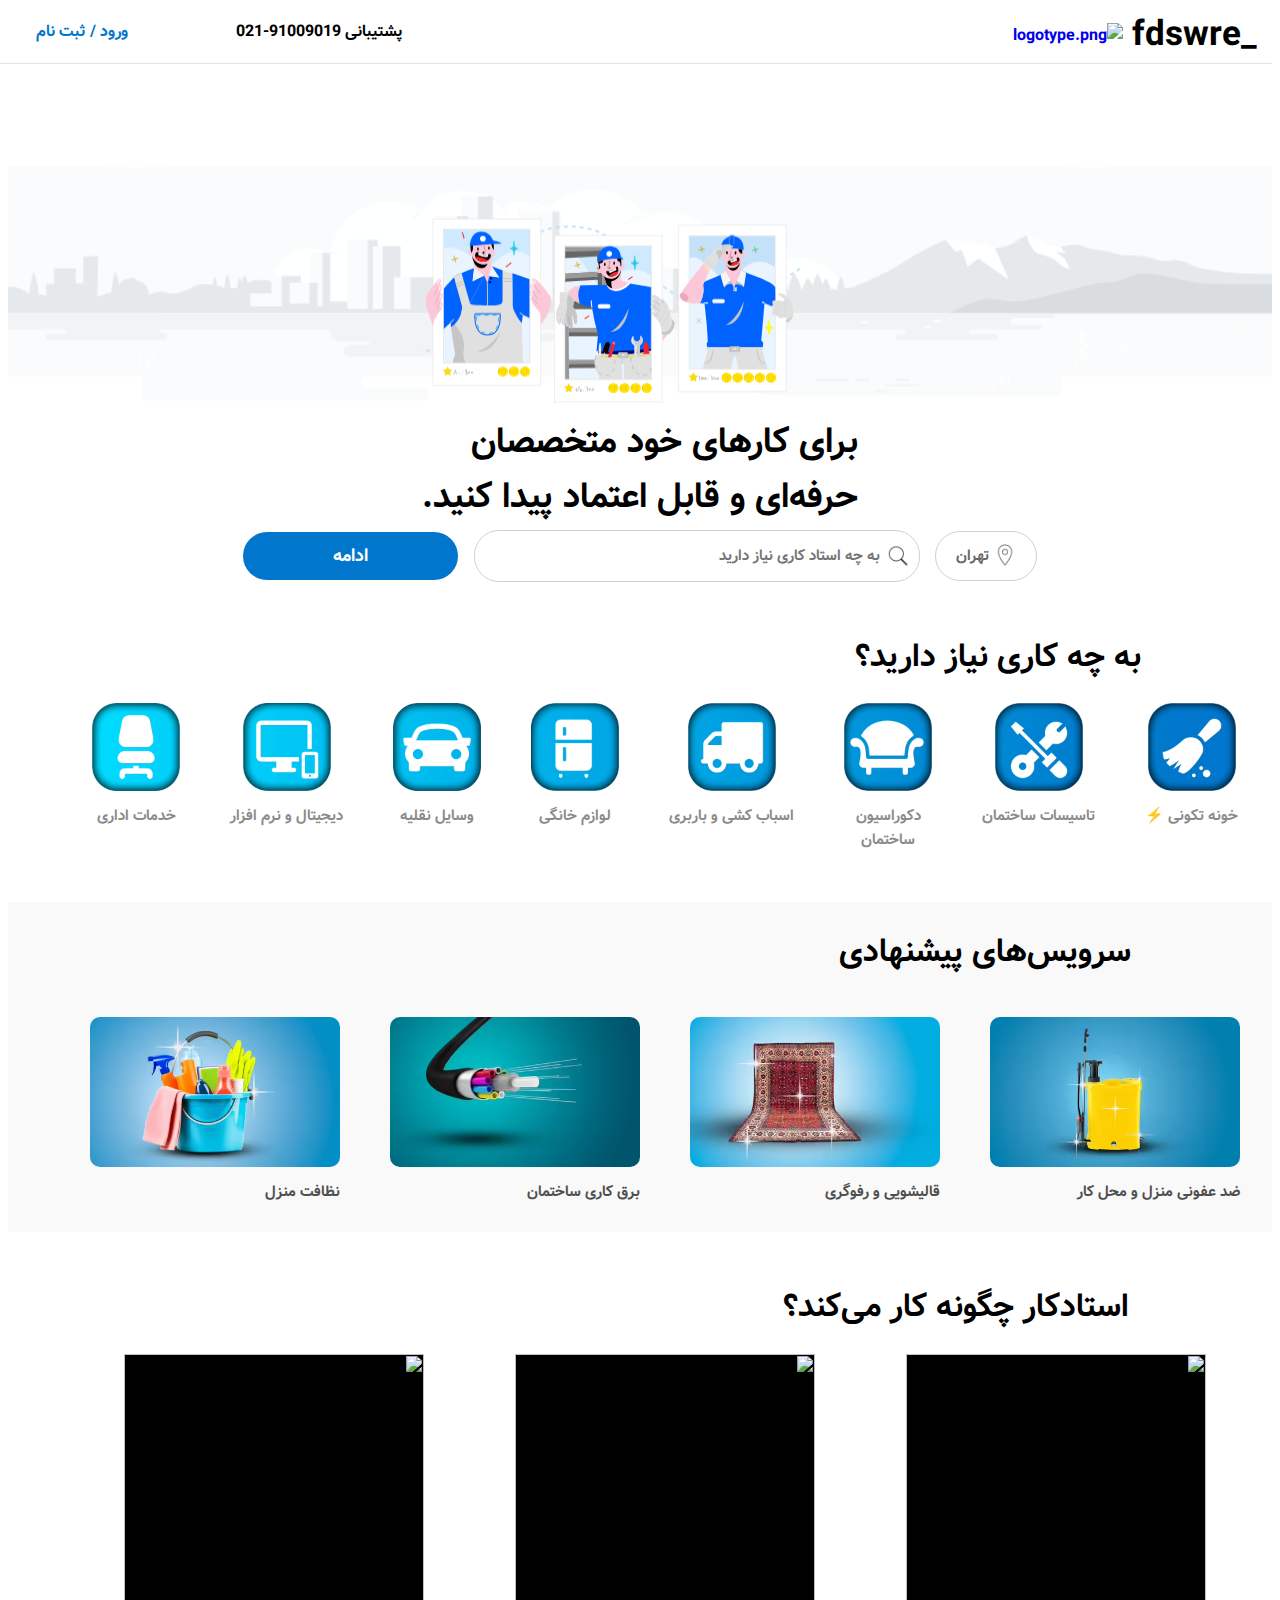
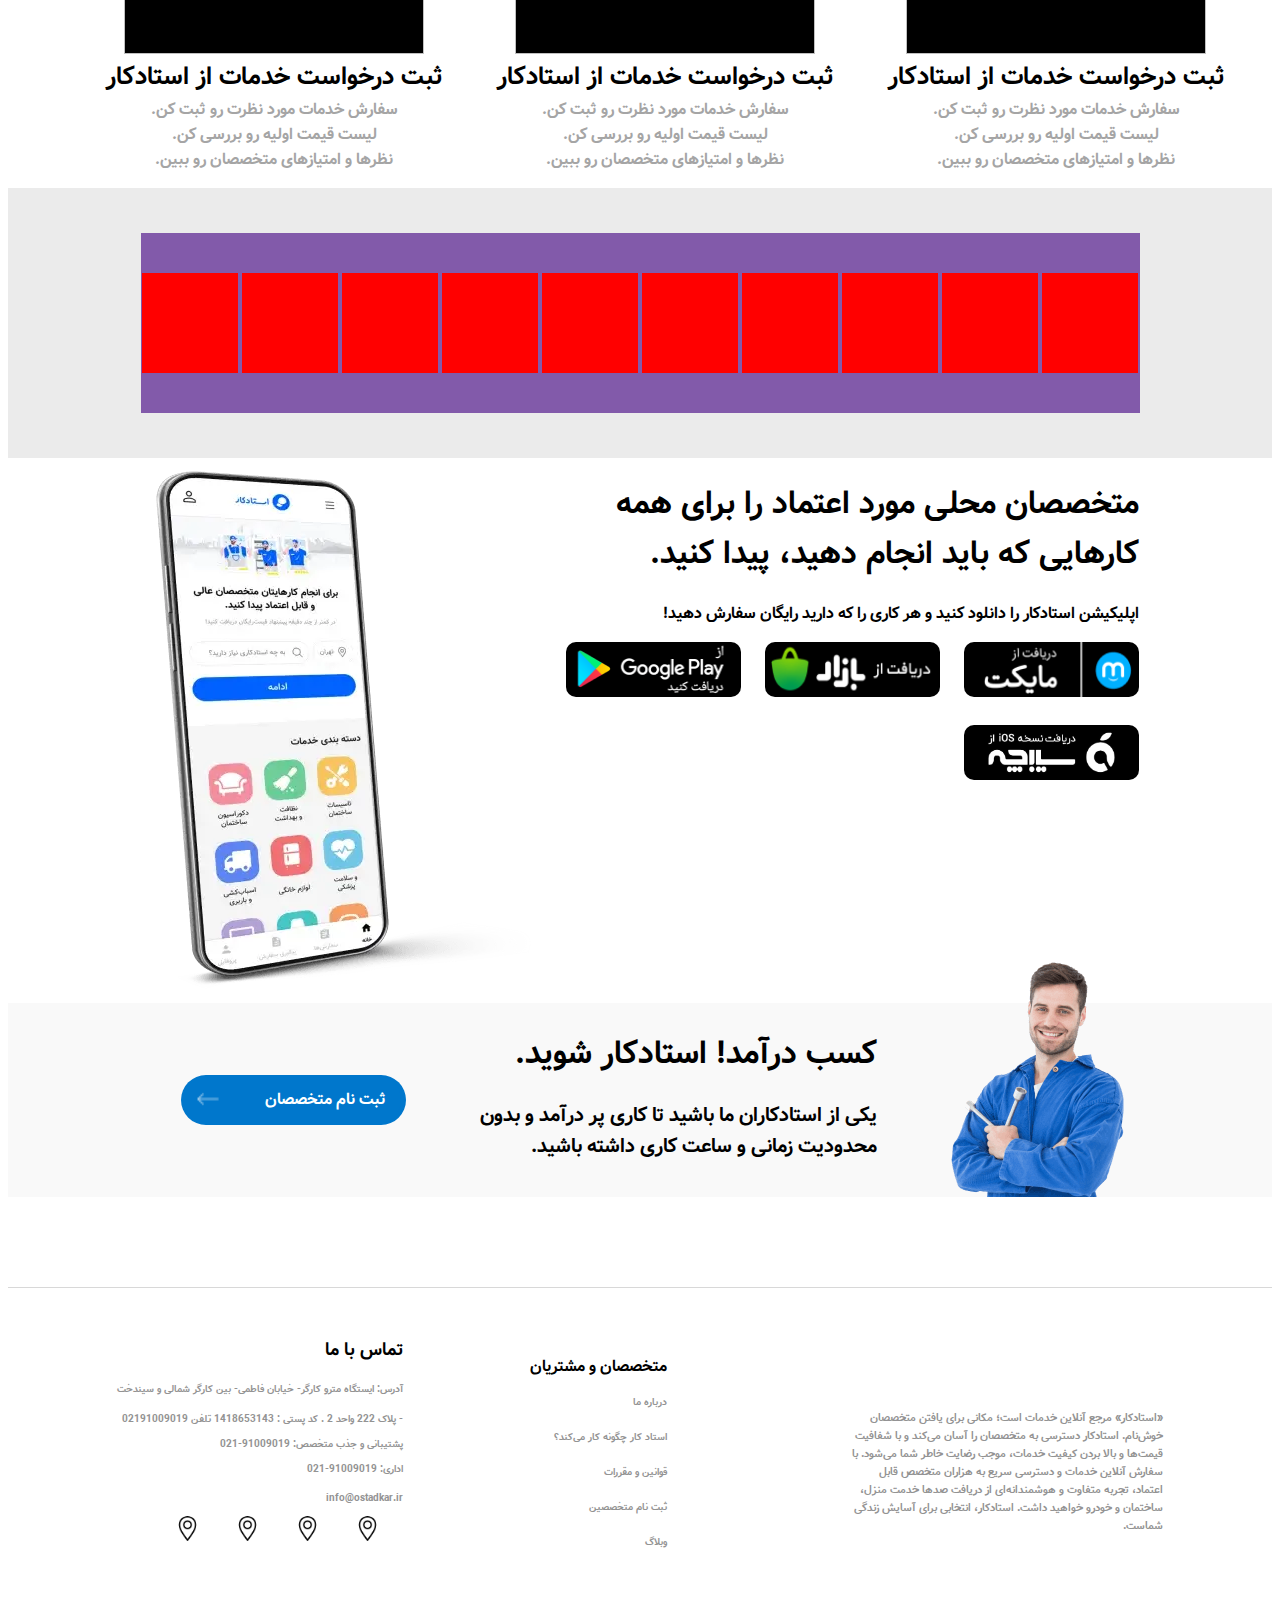
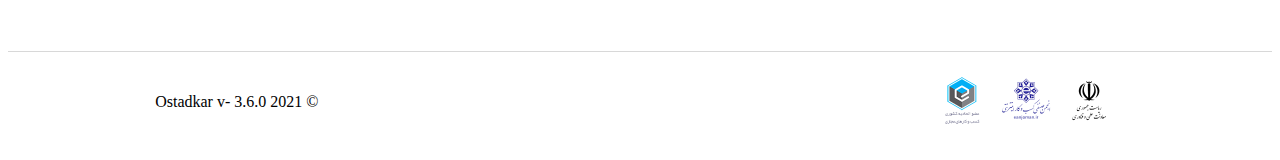
==== Ostadkar/index.html @ 3f9061be "fix : Making styles of some elements" ====
<!DOCTYPE html>
<html lang="en">

<head>
    <meta charset="UTF-8">
    <meta name="viewport" content="width=device-width, initial-scale=1.0">
    <link rel="stylesheet" href="./src/styles/style.css">
    <link rel="stylesheet" href="./bootstrap-5.1.3-dist/css/bootstrap-grid.min.css">
    <title>Ostadkar</title>
</head>

<body dir="rtl">
    <header>
        <div class="header">
            <div class="right">
                <span>_fdswre</span>
                <a href="#">
                    <img src="./public/images/logotype.png" alt="logotype.png">
                </a>
            </div>
            <div class="left">
                <p>
                    پشتیبانی 91009019-021
                </p>
                <a href="#">
                    ورود / ثبت نام
                </a>
            </div>
        </div>
    </header>
    <section1>
        <div>
            <div class="img-underheader">
                <a href="#">
                    <!-- img -->
                </a>
            </div>
            <div class="Header-banner-bg">
                <!-- img -->

                <div class="Header-banner">
                    <!-- img -->
                </div>
            </div>

            <span>برای کارهای خود متخصصان<br> حرفه‌ای و قابل اعتماد پیدا کنید.</span>
            <div class="info">
                <a href="#">

                    <img src="./public/images/icons8-location-50.png" alt="">
                    <span>تهران</span>
                </a>
                <div class="input">
                    <img src="./public/images/zarehbin.png" alt="">
                    <input type="text" placeholder="به چه استاد کاری نیاز دارید">
                </div>
                <a href="#">
                    ادامه
                </a>
            </div>
        </div>
    </section1>
    <section2>
        <div class="whats-jobs">
            <h1>به چه کاری نیاز دارید؟</h1>
            <div class="jobs">
                <div class="khone-tekoni">
                    <a href="">
                        <img src="./public/images/khone-tekoni.png" alt="">

                        <span>خونه تکونی ⚡</span>
                    </a>
                </div>
                <div class="khone-tekoni">
                    <a href="">
                        <img src="./public/images/tasisat.png" alt="">

                        <span>تاسیسات ساختمان</span>
                    </a>
                </div>
                <div class="khone-tekoni">
                    <a href="">
                        <img src="./public/images/decorasion.png" alt="">

                        <span>دکوراسیون <br> ساختمان</span>
                    </a>
                </div>
                <div class="khone-tekoni">
                    <a href="">
                        <img src="./public/images/asbab-keshi.png" alt="">

                        <span>اسباب کشی و باربری</span>
                    </a>
                </div>
                <div class="khone-tekoni">
                    <a href="">
                        <img src="./public/images/home.png" alt="">

                        <span>لوازم خانگی</span>
                    </a>
                </div>
                <div class="khone-tekoni">
                    <a href="">
                        <img src="./public/images/car.png" alt="">

                        <span>وسایل نقلیه</span>
                    </a>
                </div>
                <div class="khone-tekoni">
                    <a href="">
                        <img src="./public/images/digital.png" alt="">

                        <span>دیجیتال و نرم افزار</span>
                    </a>
                </div>
                <div class="khone-tekoni">
                    <a href="">
                        <img src="./public/images/khadamat-edari.png" alt="">

                        <span>خدمات اداری</span>
                    </a>
                </div>
            </div>
        </div>
    </section2>
    <div class="service">
        <h1>سرویس‌های پیشنهادی</h1>
        <div class="services">
            <div class="khone-tekoni">
                <a href="">
                    <img src="./public/images/zed.png" alt="">

                    <span>ضد عفونی منزل و محل کار</span>
                </a>
            </div>
            <div class="khone-tekoni">
                <a href="">
                    <img src="./public/images/ghali.png" alt="">

                    <span>قالیشویی و رفوگری</span>
                </a>
            </div>
            <div class="khone-tekoni">
                <a href="">
                    <img src="./public/images/sim.png" alt="">

                    <span>برق کاری ساختمان</span>
                </a>
            </div>
            <div class="khone-tekoni">
                <a href="">
                    <img src="./public/images/nezafat.png" alt="">

                    <span>نظافت منزل</span>
                </a>
            </div>
        </div>
    </div>
    <div class="how-work">
        <h1>استادکار چگونه کار می‌کند؟</h1>
        <div class="request">
            <img src="" alt="">
            <span>ثبت درخواست خدمات از استادکار</span>
            <p>سفارش خدمات مورد نظرت رو ثبت کن.
                <br>
                لیست قیمت اولیه رو بررسی کن.
                <br>
                نظرها و امتیازهای متخصصان رو ببین.
            </p>
        </div>
        <div class="request">
            <img src="" alt="">
            <span>ثبت درخواست خدمات از استادکار</span>
            <p>سفارش خدمات مورد نظرت رو ثبت کن.
                <br>
                لیست قیمت اولیه رو بررسی کن.
                <br>
                نظرها و امتیازهای متخصصان رو ببین.
            </p>
        </div>
        <div class="request">
            <img src="" alt="">
            <span>ثبت درخواست خدمات از استادکار</span>
            <p>سفارش خدمات مورد نظرت رو ثبت کن.
                <br>
                لیست قیمت اولیه رو بررسی کن.
                <br>
                نظرها و امتیازهای متخصصان رو ببین.
            </p>
        </div>
    </div>
    <div class="container-slider">
        <div class="slider">
            <div></div>
            <div></div>
            <div></div>
            <div></div>
            <div></div><div></div>
            <div></div>
            <div></div>
            <div></div>
            <div></div>
            
        </div>

    </div>
    <div class="download">
        <div class="right">
            <div>
                <h1>متخصصان محلی مورد اعتماد را برای همه <br>کارهایی که باید انجام دهید، پیدا کنید.</h1>
                <p>اپلیکیشن استادکار را دانلود کنید و هر کاری را که دارید رایگان سفارش دهید!</p>
            </div>
            <div>
                <a href=""><img src="./public/images/download-from-myket-lazy.png" alt=""></a>
                <a href=""><img src="./public/images/download-from-bazar-lazy.png" alt=""></a>
                <a href=""><img src="./public/images/download-from-google-play-lazy.png" alt=""></a>
                <a href=""><img src="./public/images/sibche_download_file.png" alt=""></a>
            </div>
        </div>
        <div class="left">
            <img src="./public/images/smartphone.png" alt="">
        </div>
    </div>
    <div class="login">
        <div>

            <img src="./public/images/provider.png" alt="">

            <div class="content">
                <h1>کسب درآمد! استادکار شوید.</h1>
                <span>یکی از استادکاران ما باشید تا کاری پر درآمد و بدون<br> محدودیت زمانی و ساعت کاری داشته
                    باشید.</span>
            </div>
            <div>

                <a href=""> ثبت نام متخصصان <img src="./public/images/left-arrow.png" alt="">
                </a>
            </div>
        </div>
    </div>
    <div class="footer">
        <div class="information">
            <div>
                <img src="./public/images/logotype.png" alt="">
                <p><br>«استادکار» مرجع آنلاین خدمات است؛ مکانی برای یافتن متخصصان
                    <br> خوش‌نام. استادکار دسترسی به متخصصان را آسان می‌کند و با شفافیت
                    <br> قیمت‌ها و بالا بردن کیفیت خدمات، موجب رضایت خاطر شما می‌شود. با
                    <br> سفارش آنلاین خدمات و دسترسی سریع به هزاران متخصص قابل
                    <br>اعتماد، تجربه متفاوت و هوشمندانه‌ای از دریافت صدها خدمت منزل،
                    <br>ساختمان و خودرو خواهید داشت. استادکار، انتخابی برای آسایش زندگی <br>
                    شماست.
                </p>
            </div>
            <div>
                <p>متخصصان و مشتریان</p>
                <a href="">درباره ما</a>
                <a href="">استاد کار چگونه کار می‌کند؟</a>
                <a href="">قوانین و مقررات</a>
                <a href="">ثبت نام متخصصین</a>
                <a href="">وبلاگ</a>
            </div>
            <div>
                <p>تماس با ما</p>
                <p>آدرس: ایستگاه مترو کارگر- خیابان فاطمی- بین کارگر شمالی و سیندخت <br><br>- پلاک 222 واحد 2 . کد پستی
                    :
                    1418653143 تلفن 02191009019</p>
                <p>پشتیبانی و جذب متخصص:<a href=""> 91009019-021</a></p>
                <p>اداری: <a href="">91009019-021</a></p>
                <a href="">info@ostadkar.ir</a>
                <div>
                    <a href="#">
                        <img src="./public/images/location.png" alt="">
                    </a>
                    <a href="#">
                        <img src="./public/images/location.png" alt="">
                    </a>
                    <a href="#">
                        <img src="./public/images/location.png" alt="">
                    </a>
                    <a href="#">
                        <img src="./public/images/location.png" alt="">
                    </a>
                </div>
            </div>
        </div>
    </div>
    <div class="mojavez">
        <div class="right">
            <img src="./public/images/Elmi_Fanavari-lazy.png" alt="">
            <img src="./public/images/Etehadiyeh-lazy.png" alt="">
            <img src="./public/images/Kasbokar-lazy.png" alt="">
            <img src="./public/images/logo.aspx.png" alt="enmad.ir">
        </div>
        <div class="left">© 2021 Ostadkar v- 3.6.0</div>
    </div>
    <div class="container">
        <div class="row">
            <div class="col-md-8">
            </div>
            <div class="col-md-4">
            </div>
        </div>
    </div>


    <script type="module" src="src/js/app.js"></script>
</body>

</html>
---- Ostadkar/src/styles/style.css ----
@font-face {
  font-family: "VAZIR";
  src: url("../../public/font/vazir-font-v16.1.0/Vazir-Bold.ttf");
}
a,
p,
span,
h1,
h2,
h3,
h4,
h5,
h6 {
  font-family: VAZIR;
}

a {
  text-decoration: none;
}

.header {
  background: #ffffff;
  position: fixed;
  top: 0;
  width: 100%;
  z-index: 100;
  display: flex;
  justify-content: space-between;
  border-bottom-color: rgb(226, 226, 226);
  border-bottom-style: inset;
  border-bottom-width: 1px;
}
.header .right {
  display: flex;
  justify-content: space-between;
  align-items: center;
  margin-top: 8px;
  width: 259px;
}
.header .right span {
  margin-right: 15px;
}
.header .left {
  display: flex;
  justify-content: space-between;
  align-items: center;
  width: 410px;
}
.header .left a {
  color: #0077cc;
  width: 160px;
  height: 35px;
  border-radius: 20px;
  display: flex;
  justify-content: center;
  align-items: center;
  margin-left: 10px;
  font-weight: 800;
}
.header .left a:hover {
  background-color: #84caff;
}

.img-underheader {
  height: 80px;
  background-image: url(../../public/images/adc6b686-55c7-4064-ad01-a98c8290.png);
  background-repeat: no-repeat;
  background-size: 100% 80px;
  margin-top: 10px;
  border-radius: 10px;
  cursor: pointer;
  z-index: 1;
  margin-top: 80px;
}

.Header-banner-bg {
  margin: 5px 0 0 0;
  width: 100%;
  height: 250px;
  position: relative;
  background-image: url(../../public/images/Header-banner-bg.png);
  background-repeat: no-repeat;
  background-size: 100% 250px;
  z-index: 2;
}

.Header-banner {
  position: absolute;
  right: 37.3%;
  top: 21%;
  width: 380px;
  height: 185px;
  background-image: url(../../public/images/Header-banner.png);
  background-repeat: no-repeat;
  background-size: 380px 185px;
}

span {
  display: flex;
  justify-content: center;
  align-items: center;
  font-size: 35px;
  font-weight: 900;
}

.info {
  vertical-align: middle;
  display: flex;
  justify-content: center;
  align-items: center;
  font-family: "Franklin Gothic Medium", "Arial Narrow", Arial, sans-serif;
  margin-top: 5px;
}
.info a:nth-child(3) {
  background-color: #07c;
  color: white;
  vertical-align: middle;
  border-radius: 5px;
  padding: 10px 90px;
  border-radius: 25px;
  margin: 0 16px 0 0;
  font-size: 18px;
}
.info a:nth-child(1) {
  display: flex;
  margin-left: 15px;
  border-radius: 5px;
  padding: 12px 20px;
  border-radius: 25px;
  border: 1px solid;
  border-color: rgb(208, 208, 208);
}
.info a:nth-child(1) span {
  color: #696969;
  vertical-align: middle;
  font-size: 15px;
}
.info a:nth-child(1) img {
  vertical-align: text-top;
  height: 22px;
  width: 22px;
  margin-left: 5px;
  color: rgb(165, 162, 162);
}
.info a:nth-child(1):hover {
  background-color: #84caff;
}
.info .input {
  width: 444px;
  padding: 12px 0;
  border-radius: 25px;
  border: 1px solid;
  border-color: rgb(208, 208, 208);
  vertical-align: middle;
  display: flex;
  align-items: center;
}
.info .input img {
  vertical-align: middle;
  width: 22px;
  height: 22px;
  margin-right: 10px;
}
.info input {
  width: 330px;
  height: 100%;
  font-size: 15px;
  font-family: "VAZIR";
  border-radius: 25px;
  border: none;
  border-color: none;
  outline: none;
  vertical-align: middle;
  margin-right: 5px;
}

.whats-jobs {
  align-items: center;
  display: block;
  margin: 50px auto;
  width: 100%;
}
.whats-jobs h1 {
  display: flex;
  justify-content: center;
  margin-right: -3px;
  width: 555px;
}
.whats-jobs .jobs {
  display: block;
  display: flex;
  justify-content: center;
}
.whats-jobs .jobs .khone-tekoni a {
  display: inline-block;
  text-align: center;
  margin-left: 50px;
}
.whats-jobs .jobs .khone-tekoni a span {
  font-size: 15px;
  margin-top: 5px;
  font-weight: 100;
  color: #8b8b8b;
}
.whats-jobs .jobs .khone-tekoni img {
  width: 88px;
  height: 88px;
}

.service {
  background: #f9f9f9;
  align-items: center;
  height: 330px;
  display: block;
  margin: 50px auto;
  width: 100%;
}
.service h1 {
  margin-bottom: -20px;
  display: flex;
  justify-content: center;
  align-items: center;
  margin-right: 10px;
  width: 555px;
  height: 100px;
}
.service .services {
  margin-top: 35px;
  display: block;
  display: flex;
  justify-content: center;
}
.service .services .khone-tekoni a {
  border-radius: 35px;
  display: inline-block;
  text-align: right;
  margin-left: 50px;
}
.service .services .khone-tekoni a span {
  font-size: 15px;
  margin-top: 5px;
  font-weight: 100;
  margin: 20px 0 0 0;
  display: flex;
  justify-content: right;
  color: #4f4f4f;
  margin-top: 5px;
}
.service .services .khone-tekoni img {
  width: 250px;
  height: 150px;
  border-radius: 10px;
}

.how-work {
  align-items: center;
  text-align: center;
}
.how-work h1 {
  display: flex;
  justify-content: center;
  margin-right: 16px;
  width: 601px;
}
.how-work .request {
  display: inline-block;
  margin-left: 50px;
}
.how-work .request img {
  background: #000;
  width: 300px;
  height: 300px;
}
.how-work .request span {
  font-size: 25px;
}
.how-work .request p {
  margin-top: 0;
  font-size: 16px;
  color: #a5a5a5;
}

.container-slider {
  width: 100%;
  height: 270px;
  background-color: #ebebeb;
  display: flex;
  justify-content: center;
  align-items: center;
}
.container-slider .slider {
  background: #825aaa;
  height: 180px;
  width: 999px;
  display: flex;
  justify-content: center;
  align-items: center;
  outline: none;
}
.container-slider .slider div {
  overflow: hidden;
  width: 100px;
  height: 100px;
  background: #ff0000;
  margin-left: 2px;
  margin-right: 2px;
}

.download {
  display: flex;
  justify-content: center;
}
.download .right {
  text-align: right;
  width: 600px;
}
.download .right a {
  display: flex;
  flex-wrap: wrap;
  justify-content: center;
  display: inline-block;
  margin-left: 20px;
  margin-bottom: 20px;
}
.download .right a img {
  border-radius: 10px;
  width: 175px;
  height: 55px;
}

.login {
  width: 100%;
  height: 194px;
  background: #f9f9f9;
  display: flex;
  justify-content: center;
}
.login img {
  position: relative;
  bottom: 11%;
}
.login div:nth-child(1) {
  display: flex;
  justify-content: space-between;
  align-items: center;
  width: 969px;
  height: 100%;
}
.login .content {
  text-align: right;
}
.login .content span {
  font-size: 20px;
  margin-bottom: 30px;
}
.login div:nth-child(1) div:nth-child(3) {
  background-color: #07c;
  text-align: center;
  vertical-align: middle;
  width: 220px;
  height: 50px;
  margin-left: 30px;
  border-radius: 30px;
}
.login div:nth-child(1) div:nth-child(3) a {
  display: flex;
  justify-content: center;
  align-items: center;
  font-size: medium;
  vertical-align: middle;
  background-color: #07c;
  color: white;
  width: 220px;
  height: 50px;
  border-radius: 30px;
  margin-right: 5px;
}
.login div:nth-child(1) div:nth-child(3) a img {
  vertical-align: middle;
  margin-right: 45px;
  width: 24px;
  height: 24px;
  margin-top: 10px;
  color: white;
}

.footer {
  margin-top: 90px;
  width: 100%;
  display: flex;
  justify-content: center;
  border-top-color: rgba(255, 255, 255, 0.462745098);
  border-top-style: inset;
  border-top-width: 1px;
  margin-bottom: 60px;
}
.footer a,
.footer p {
  color: #939393;
}
.footer .information {
  margin-top: 30px;
  width: 100%;
  display: flex;
  justify-content: center;
  align-items: center;
}
.footer .information div:nth-child(1) {
  width: 370px;
}
.footer .information div:nth-child(1) img {
  display: inline-block;
}
.footer .information div:nth-child(1) p {
  font-size: 11px;
}
.footer .information div:nth-child(2) {
  margin-right: 10%;
  margin-left: 10%;
}
.footer .information div:nth-child(2) p {
  color: black;
}
.footer .information div:nth-child(2) a {
  display: block;
  margin-bottom: 20px;
  font-size: 10px;
}
.footer .information div:nth-child(2) a:hover {
  text-decoration: underline;
}
.footer .information div:nth-child(3) {
  margin-bottom: 45px;
}
.footer .information div:nth-child(3) p:nth-child(1) {
  color: black;
  font-size: large;
}
.footer .information div:nth-child(3) a,
.footer .information div:nth-child(3) p {
  font-size: 10px;
}
.footer .information div:nth-child(3) a:hover {
  text-decoration: underline;
}
.footer .information div:nth-child(3) div {
  margin-top: 10px;
  display: flex;
  justify-content: center;
  align-items: center;
}
.footer .information div:nth-child(3) div a {
  display: block;
  margin-left: 35px;
}
.footer .information div:nth-child(3) div a img {
  width: 25px;
  height: 25px;
  border-radius: 35px;
}

.mojavez {
  border-top-color: rgba(255, 255, 255, 0.462745098);
  border-top-style: inset;
  border-top-width: 1px;
  display: flex;
  justify-content: space-around;
  align-items: center;
  width: 100%;
  height: 100px;
}
.mojavez .right img:nth-child(4) {
  margin-left: 200px;
}
.mojavez .right img {
  margin-right: 10px;
  width: 50px;
  height: 50px;
}
.mojavez .left {
  margin-right: 60px;
}/*# sourceMappingURL=style.css.map */
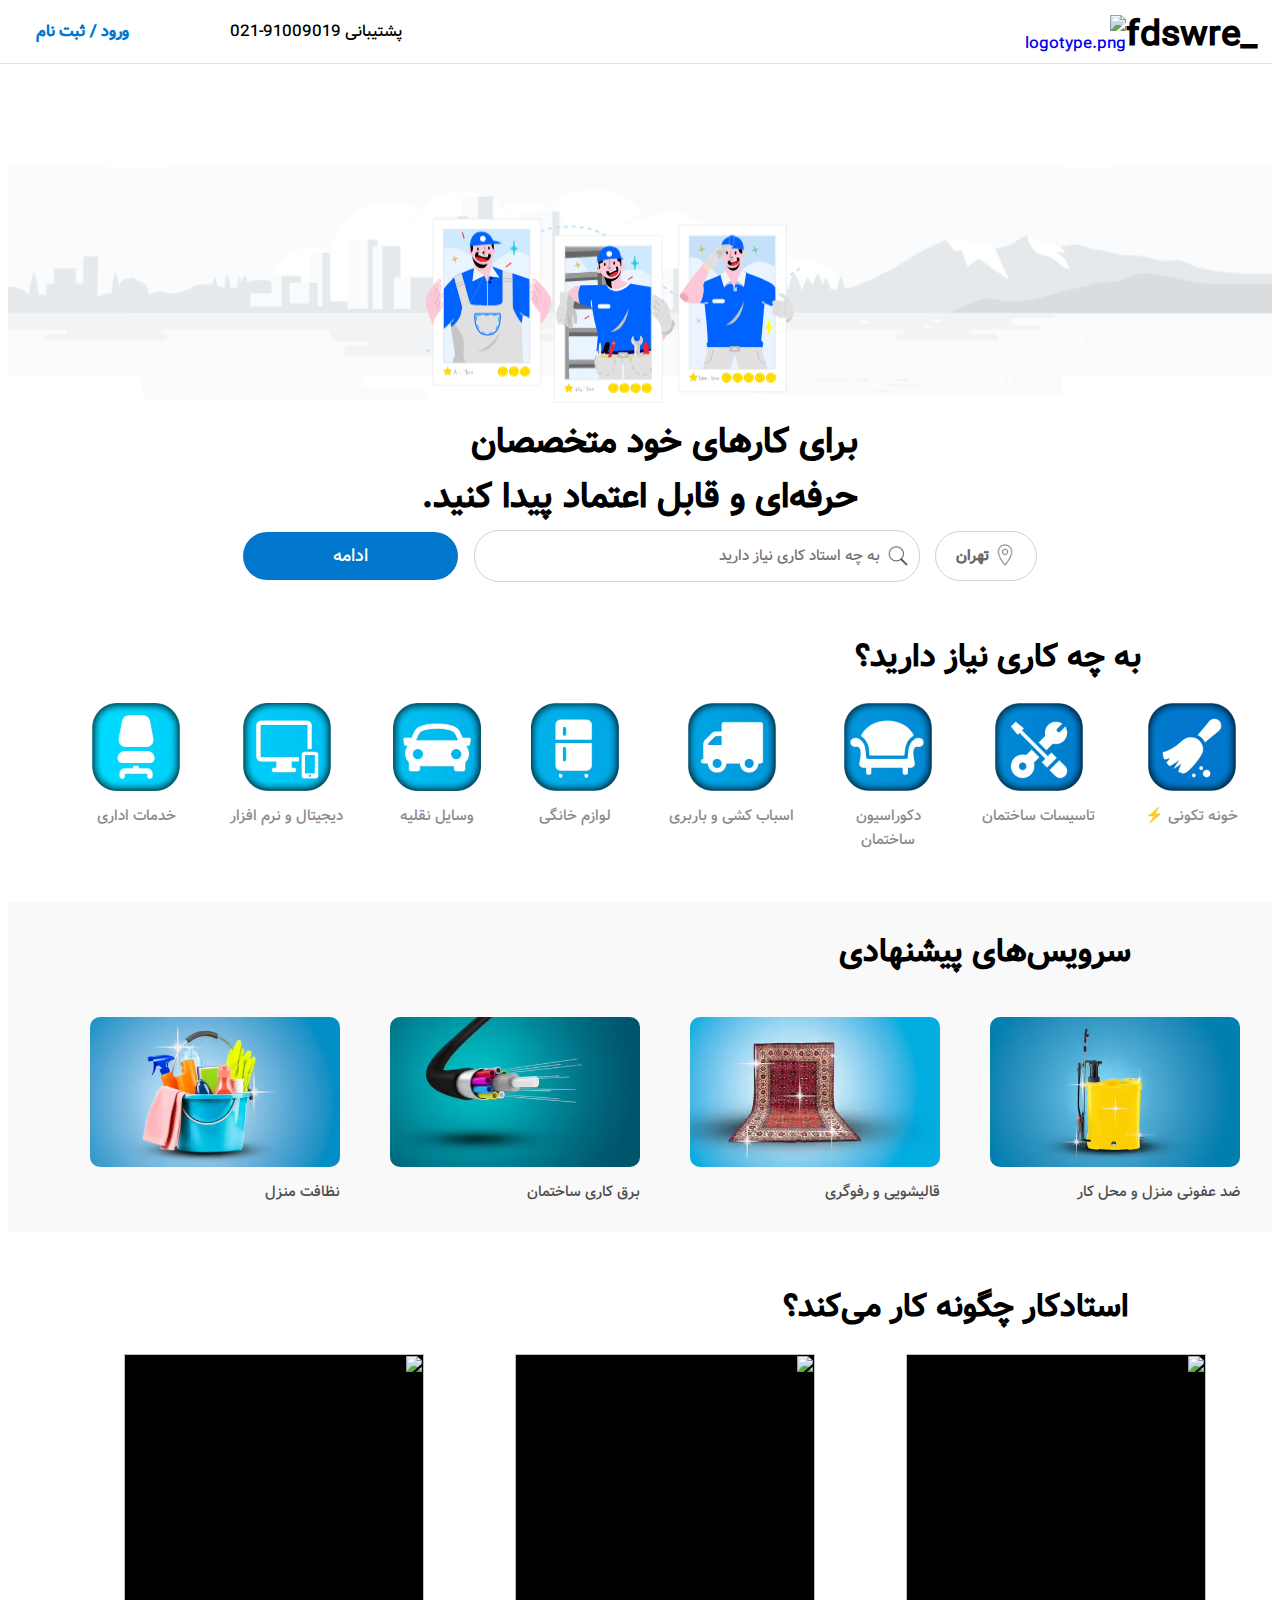
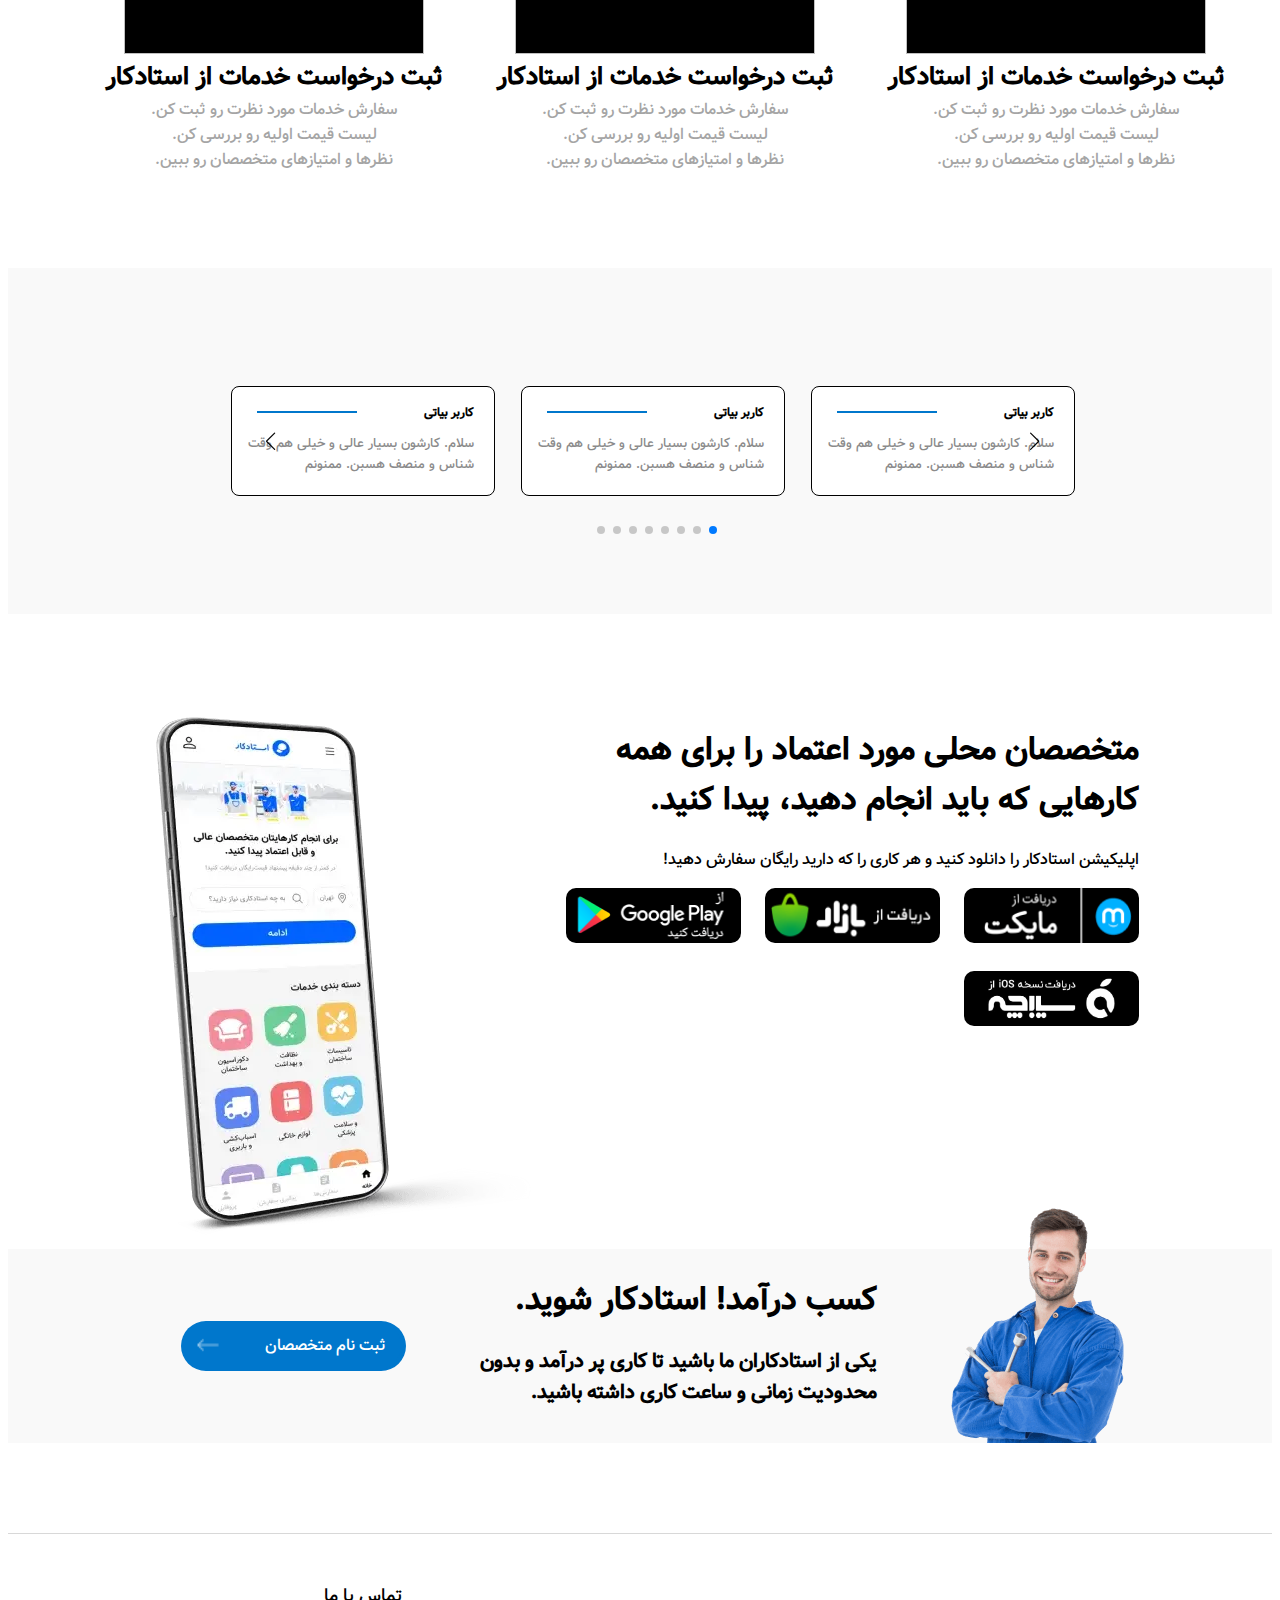
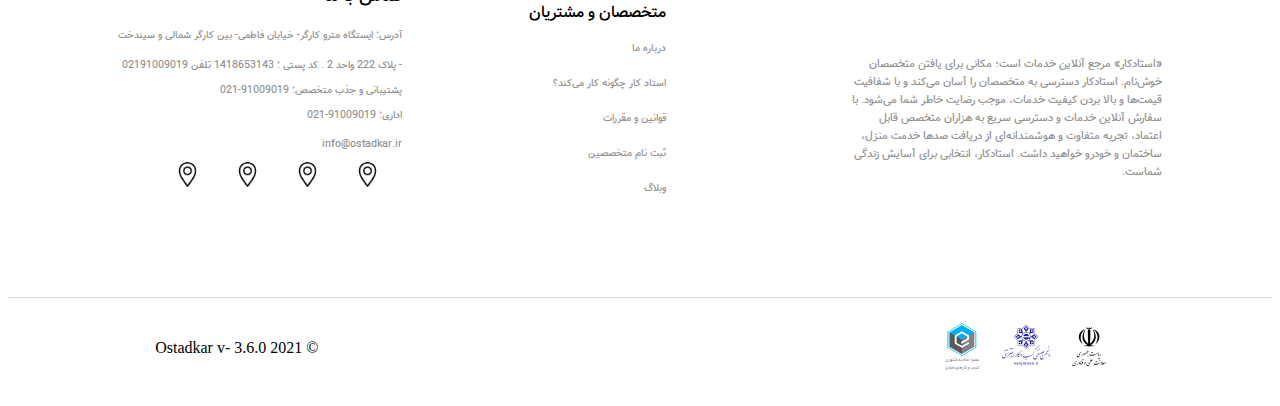
==== commit f6177866: "feat : Slider" ====
--- a/Ostadkar/index.html
+++ b/Ostadkar/index.html
@@ -6,6 +6,7 @@
     <meta name="viewport" content="width=device-width, initial-scale=1.0">
     <link rel="stylesheet" href="./src/styles/style.css">
     <link rel="stylesheet" href="./bootstrap-5.1.3-dist/css/bootstrap-grid.min.css">
+    <link rel="stylesheet" href="https://cdn.jsdelivr.net/npm/swiper@11/swiper-bundle.min.css" />
     <title>Ostadkar</title>
 </head>
 
@@ -190,20 +191,100 @@
         </div>
     </div>
     <div class="container-slider">
-        <div class="slider">
-            <div></div>
-            <div></div>
-            <div></div>
-            <div></div>
-            <div></div><div></div>
-            <div></div>
-            <div></div>
-            <div></div>
-            <div></div>
-            
-        </div>
-
-    </div>
+        <div class="swiper">
+            <!-- Additional required wrapper -->
+            <div class="swiper-wrapper">
+                <!-- Slides -->
+                <div class="swiper-slide">
+                    <div class="comments">
+                        <div>
+                            <h4>کاربر بیاتی</h4>
+                            <input type="range" type="number">
+                        </div>
+                        <p>سلام. کارشون بسیار عالی و خیلی هم وقت<br> شناس و منصف هسبن. ممنونم</p>
+                    </div>
+                </div>
+                <div class="swiper-slide">
+                    <div class="comments">
+                        <div>
+                            <h4>کاربر بیاتی</h4>
+                            <input type="range" type="number">
+                        </div>
+                        <p>سلام. کارشون بسیار عالی و خیلی هم وقت<br> شناس و منصف هسبن. ممنونم</p>
+                    </div>
+                </div>
+                <div class="swiper-slide">
+                    <div class="comments">
+                        <div>
+                            <h4>کاربر بیاتی</h4>
+                            <input type="range" type="number">
+                        </div>
+                        <p>سلام. کارشون بسیار عالی و خیلی هم وقت<br> شناس و منصف هسبن. ممنونم</p>
+                    </div>
+                </div>
+                <div class="swiper-slide">
+                    <div class="comments">
+                        <div>
+                            <h4>کاربر بیاتی</h4>
+                            <input type="range" type="number">
+                        </div>
+                        <p>سلام. کارشون بسیار عالی و خیلی هم وقت<br> شناس و منصف هسبن. ممنونم</p>
+                    </div>
+                </div>
+                <div class="swiper-slide">
+                    <div class="comments">
+                        <div>
+                            <h4>کاربر بیاتی</h4>
+                            <input type="range" type="number">
+                        </div>
+                        <p>سلام. کارشون بسیار عالی و خیلی هم وقت<br> شناس و منصف هسبن. ممنونم</p>
+                    </div>
+                </div>
+                <div class="swiper-slide">
+                    <div class="comments">
+                        <div>
+                            <h4>کاربر بیاتی</h4>
+                            <input type="range" type="number">
+                        </div>
+                        <p>سلام. کارشون بسیار عالی و خیلی هم وقت<br> شناس و منصف هسبن. ممنونم</p>
+                    </div>
+                </div>
+                <div class="swiper-slide">
+                    <div class="comments">
+                        <div>
+                            <h4>کاربر بیاتی</h4>
+                            <input type="range" type="number">
+                        </div>
+                        <p>سلام. کارشون بسیار عالی و خیلی هم وقت<br> شناس و منصف هسبن. ممنونم</p>
+                    </div>
+                </div>
+                <div class="swiper-slide">
+                    <div class="comments">
+                        <div>
+                            <h4>کاربر بیاتی</h4>
+                            <input type="range" type="number">
+                        </div>
+                        <p>سلام. کارشون بسیار عالی و خیلی هم وقت<br> شناس و منصف هسبن. ممنونم</p>
+                    </div>
+                </div>
+
+
+
+            </div>
+            <!-- If we need pagination -->
+            <div class="swiper-pagination"></div>
+
+
+            <!-- If we need scrollbar -->
+            <!-- <div class="swiper-scrollbar"></div> -->
+        </div>
+        <!-- If we need navigation buttons -->
+        <div class="swiper-button-prev"></div>
+        <div class="swiper-button-next"></div>
+    </div>
+
+
+
     <div class="download">
         <div class="right">
             <div>
@@ -303,6 +384,7 @@
     </div>
 
 
+    <script src="https://cdn.jsdelivr.net/npm/swiper@11/swiper-bundle.min.js"></script>
     <script type="module" src="src/js/app.js"></script>
 </body>
 
--- a/Ostadkar/src/styles/style.css
+++ b/Ostadkar/src/styles/style.css
@@ -1,6 +1,6 @@
 @font-face {
   font-family: "VAZIR";
-  src: url("../../public/font/vazir-font-v16.1.0/Vazir-Bold.ttf");
+  src: url("../../public/font/vazir-font-v16.1.0/Vazir-Medium.ttf");
 }
 a,
 p,
@@ -277,36 +277,110 @@
 .how-work .request p {
   margin-top: 0;
   font-size: 16px;
+  font-weight: inherit;
   color: #a5a5a5;
 }
 
+.comments {
+  border: 1px solid;
+  border-radius: 8px;
+  height: 108px;
+  width: 262px;
+  background-color: white;
+}
+.comments div {
+  display: flex;
+  justify-content: space-between;
+  align-items: center;
+  vertical-align: middle;
+}
+.comments div input[type=range] {
+  margin-left: 25px;
+  -webkit-appearance: none;
+  height: 2px;
+  color: #07c;
+  width: 100px;
+  height: 2px;
+  border: 0px solid black;
+  background: linear-gradient(to right, #07c 50%, #07c 50%);
+}
+.comments div input[type=range]::-webkit-slider-thumb {
+  -webkit-appearance: none;
+  appearance: none;
+  width: 0;
+  height: 0;
+}
+.comments div h4 {
+  margin-right: 20px;
+  font-size: 12px;
+}
+.comments p {
+  font-size: small;
+  margin-top: 0;
+  margin-right: 20px;
+  margin-top: -5px;
+  color: #8b8b8b;
+}
+
 .container-slider {
-  width: 100%;
-  height: 270px;
-  background-color: #ebebeb;
-  display: flex;
-  justify-content: center;
-  align-items: center;
-}
-.container-slider .slider {
-  background: #825aaa;
-  height: 180px;
-  width: 999px;
-  display: flex;
-  justify-content: center;
-  align-items: center;
-  outline: none;
-}
-.container-slider .slider div {
-  overflow: hidden;
-  width: 100px;
-  height: 100px;
-  background: #ff0000;
-  margin-left: 2px;
-  margin-right: 2px;
+  position: relative;
+  width: 100%;
+  background: #f9f9f9;
+  margin: 50px auto;
+}
+.container-slider .swiper {
+  position: relative;
+  height: 346px;
+  margin-top: 80px;
+  width: 870px;
+}
+.container-slider .swiper .swiper-pagination {
+  position: absolute;
+  bottom: 22%;
+  left: 2%;
+}
+.container-slider .swiper .swiper-wrapper .swiper-slide {
+  display: flex;
+  justify-content: start;
+  align-items: center;
+}
+.container-slider .swiper-button-next,
+.container-slider .swiper-button-prev {
+  position: absolute;
+  top: 50%;
+  vertical-align: middle;
+  z-index: 10;
+}
+.container-slider .swiper-button-next {
+  right: 17%;
+  width: 45px;
+  height: 45px;
+}
+.container-slider .swiper-button-prev {
+  left: 19%;
+  width: 45px;
+  height: 45px;
+}
+.container-slider .swiper-button-next::after,
+.container-slider .swiper-button-prev::after {
+  font-size: 18px;
+  color: black;
+}
+.container-slider .swiper-button-next:hover,
+.container-slider .swiper-button-prev:hover {
+  background-color: transparent;
+  background: #2266aa;
+  transition: background 1000ms;
+  border-radius: 30px;
+}
+.container-slider .swiper-button-next:focus,
+.container-slider .swiper-button-prev:focus {
+  border: 2px solid black;
+  border-radius: 30px;
 }
 
 .download {
+  margin-top: 90px;
   display: flex;
   justify-content: center;
 }
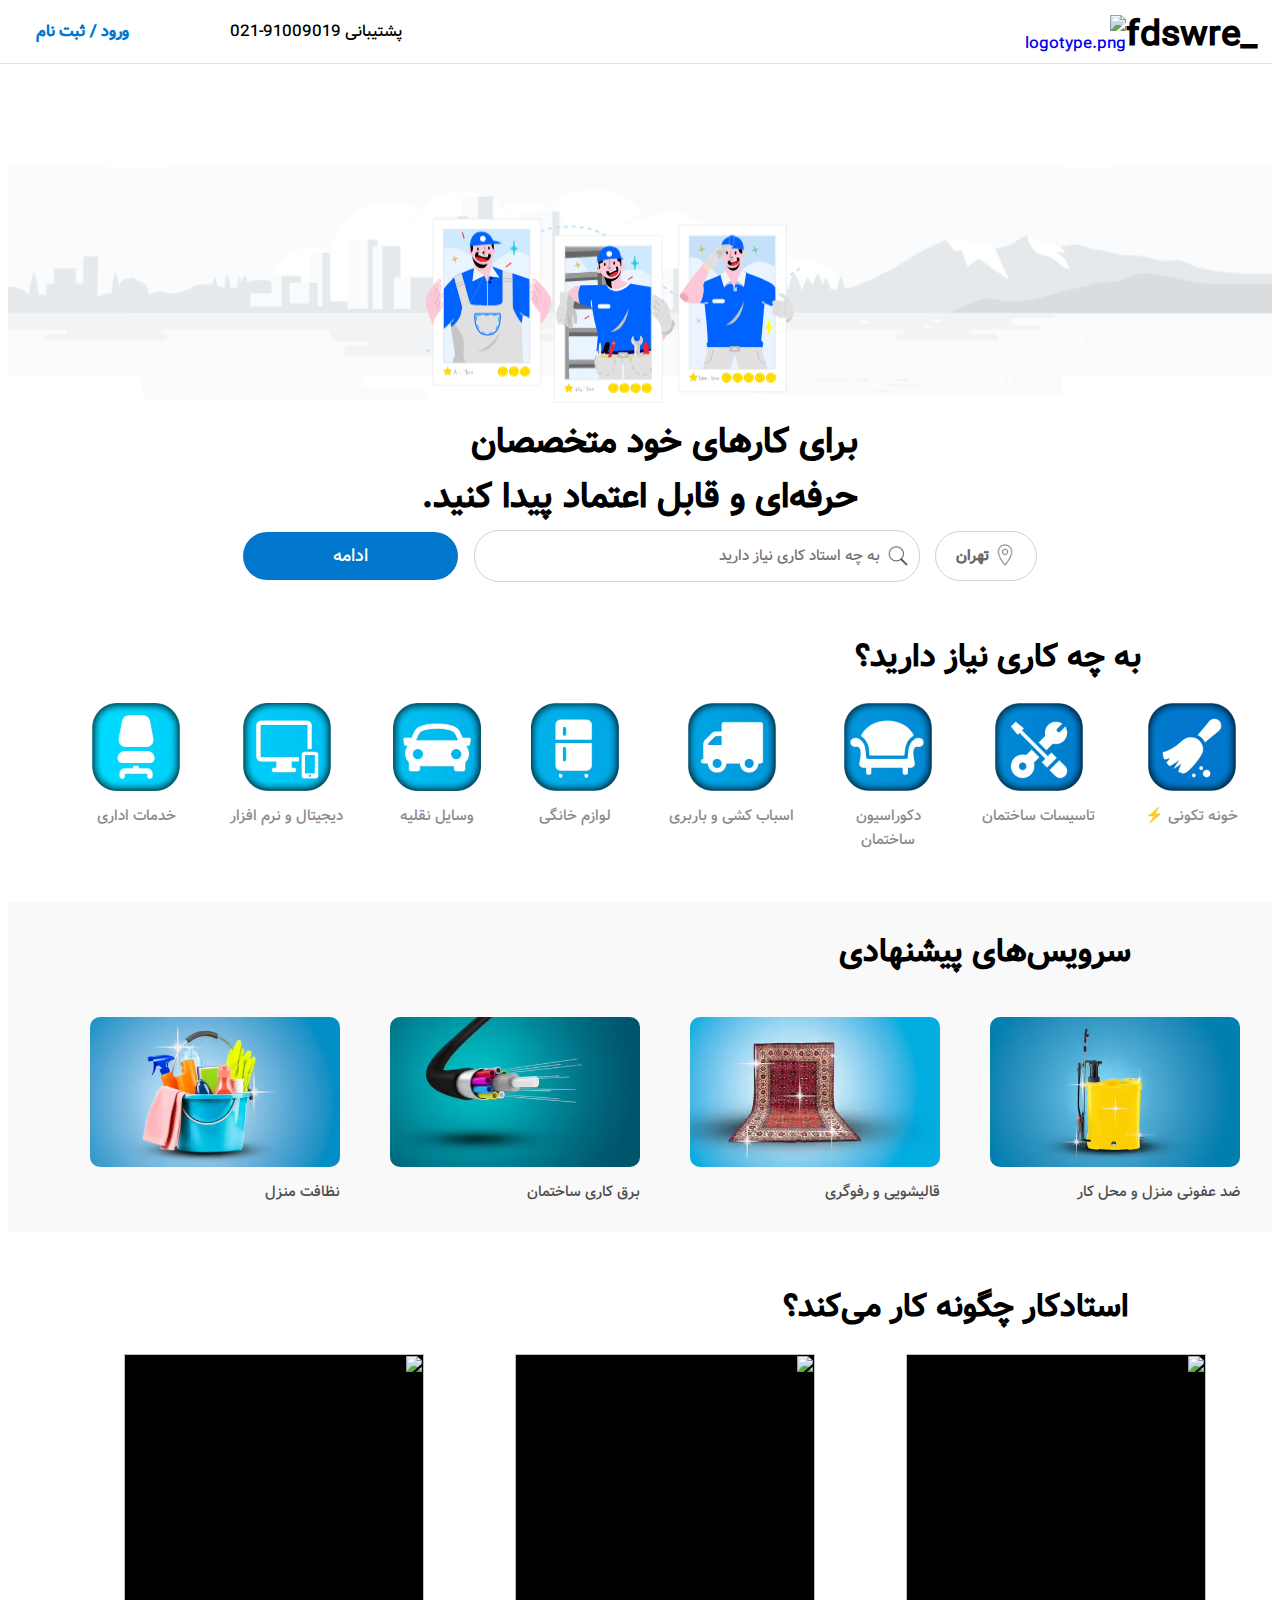
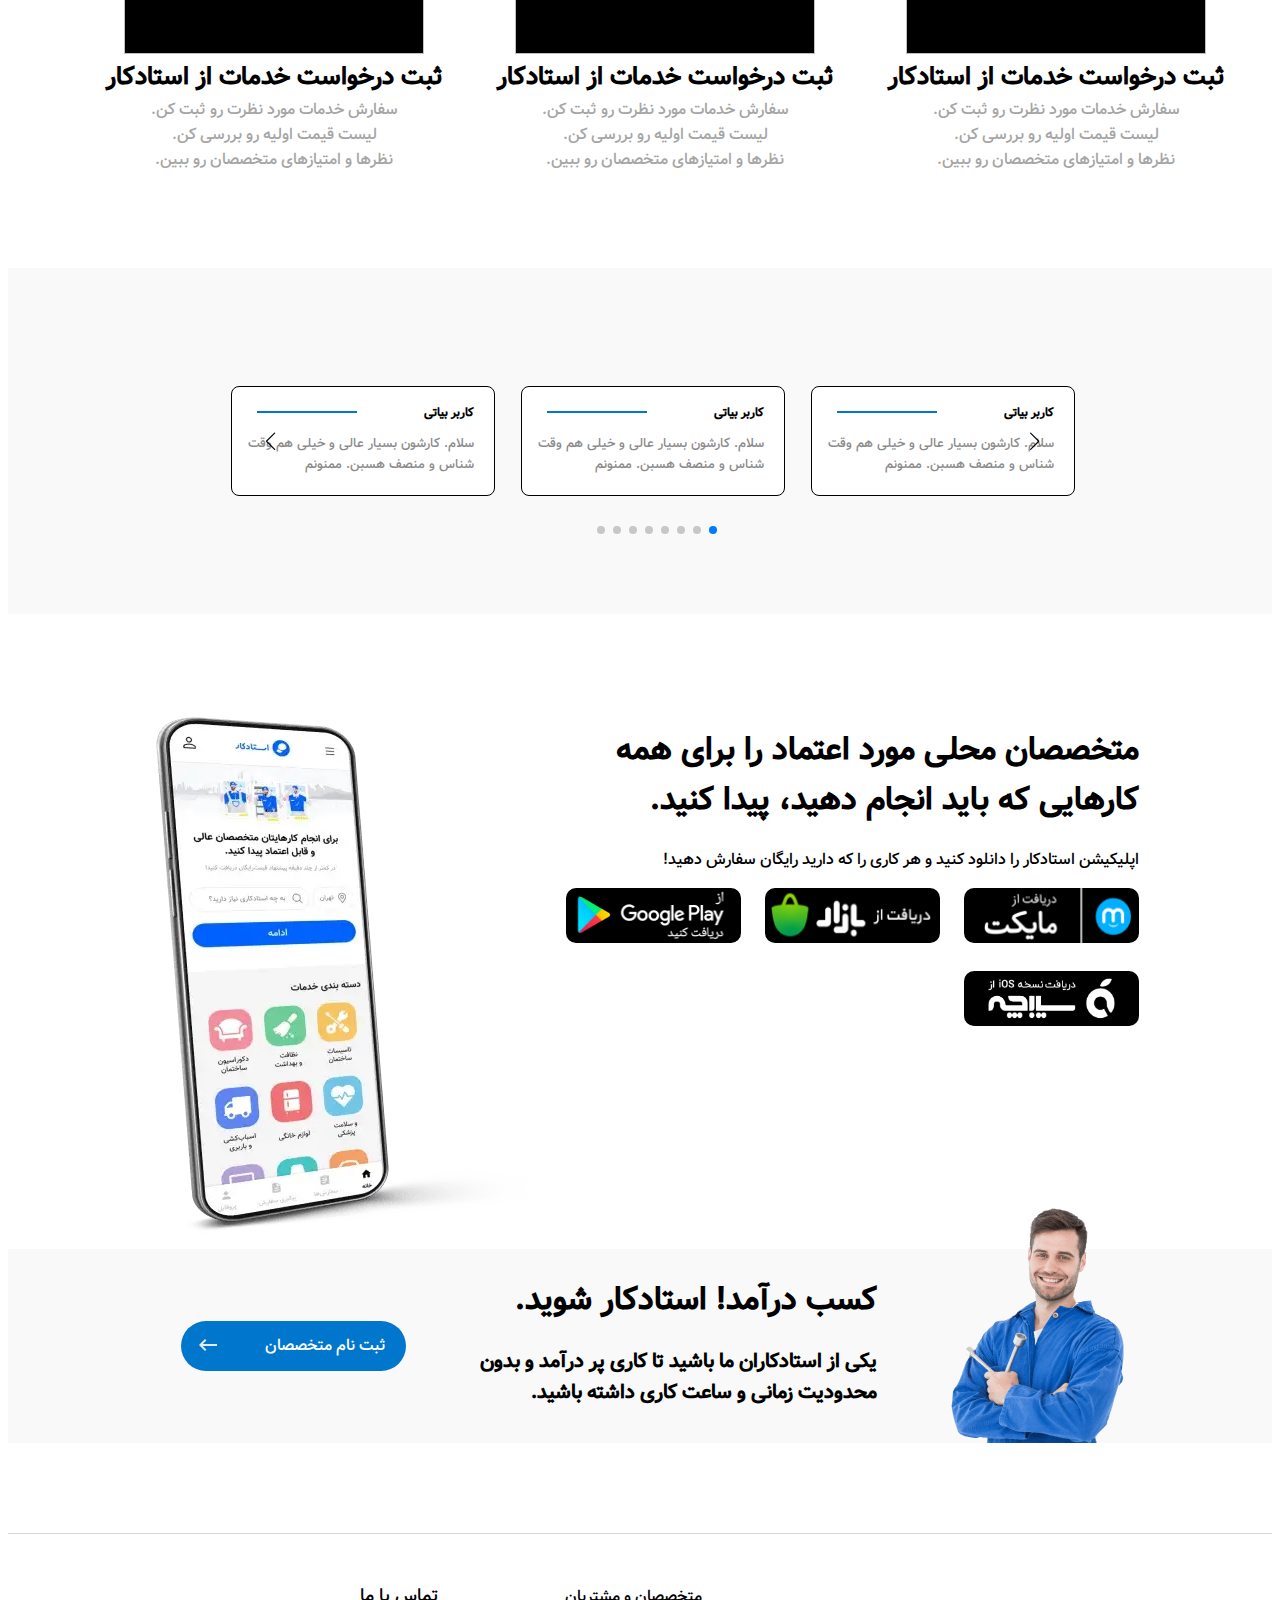
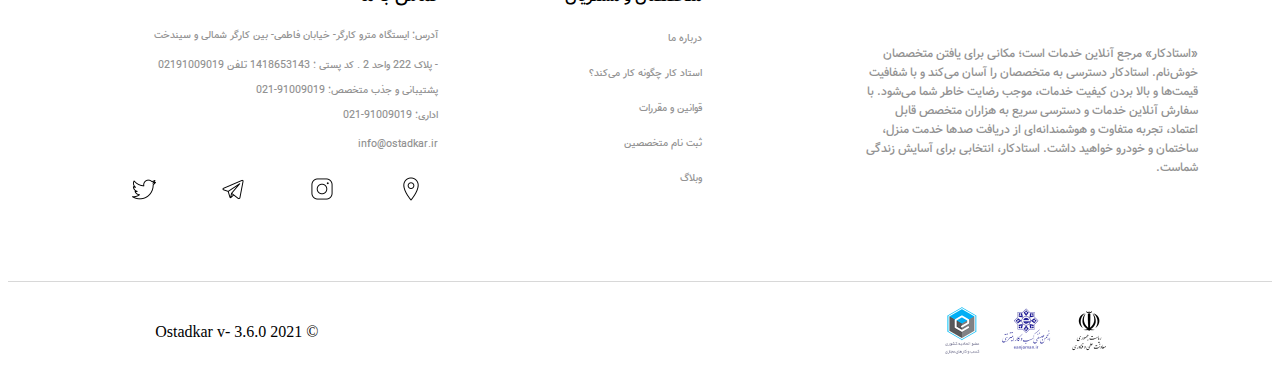
==== commit 92e51368: "fix : footer" ====
--- a/Ostadkar/index.html
+++ b/Ostadkar/index.html
@@ -271,14 +271,10 @@
 
 
             </div>
-            <!-- If we need pagination -->
+            <!-- pagination -->
             <div class="swiper-pagination"></div>
-
-
-            <!-- If we need scrollbar -->
-            <!-- <div class="swiper-scrollbar"></div> -->
-        </div>
-        <!-- If we need navigation buttons -->
+        </div>
+        <!-- navigation buttons -->
         <div class="swiper-button-prev"></div>
         <div class="swiper-button-next"></div>
     </div>
@@ -314,7 +310,7 @@
             </div>
             <div>
 
-                <a href=""> ثبت نام متخصصان <img src="./public/images/left-arrow.png" alt="">
+                <a href=""> ثبت نام متخصصان <img src="./public/images/keyboard_backspace_24dp_E8EAED_FILL0_wght400_GRAD0_opsz24.png" alt="">
                 </a>
             </div>
         </div>
@@ -350,16 +346,16 @@
                 <a href="">info@ostadkar.ir</a>
                 <div>
                     <a href="#">
-                        <img src="./public/images/location.png" alt="">
+                        <img src="./public/images/icons8-location-24.png" alt="">
                     </a>
                     <a href="#">
-                        <img src="./public/images/location.png" alt="">
+                        <img src="./public/images/icons8-instagram-24.png" alt="">
                     </a>
                     <a href="#">
-                        <img src="./public/images/location.png" alt="">
+                        <img src="./public/images/icons8-telegram-24.png" alt="">
                     </a>
                     <a href="#">
-                        <img src="./public/images/location.png" alt="">
+                        <img src="./public/images/icons8-twitter-24.png" alt="">
                     </a>
                 </div>
             </div>
--- a/Ostadkar/src/styles/style.css
+++ b/Ostadkar/src/styles/style.css
@@ -369,7 +369,7 @@
 .container-slider .swiper-button-next:hover,
 .container-slider .swiper-button-prev:hover {
   background-color: transparent;
-  background: #2266aa;
+  background: #0077cc;
   transition: background 1000ms;
   border-radius: 30px;
 }
@@ -463,6 +463,7 @@
   width: 100%;
   display: flex;
   justify-content: center;
+  align-items: center;
   border-top-color: rgba(255, 255, 255, 0.462745098);
   border-top-style: inset;
   border-top-width: 1px;
@@ -486,14 +487,16 @@
   display: inline-block;
 }
 .footer .information div:nth-child(1) p {
-  font-size: 11px;
+  font-size: 12px;
 }
 .footer .information div:nth-child(2) {
   margin-right: 10%;
   margin-left: 10%;
+  margin-bottom: 10px;
 }
 .footer .information div:nth-child(2) p {
   color: black;
+  margin-bottom: 22px;
 }
 .footer .information div:nth-child(2) a {
   display: block;
@@ -504,7 +507,7 @@
   text-decoration: underline;
 }
 .footer .information div:nth-child(3) {
-  margin-bottom: 45px;
+  margin-bottom: 0;
 }
 .footer .information div:nth-child(3) p:nth-child(1) {
   color: black;
@@ -520,7 +523,7 @@
 .footer .information div:nth-child(3) div {
   margin-top: 10px;
   display: flex;
-  justify-content: center;
+  justify-content: start;
   align-items: center;
 }
 .footer .information div:nth-child(3) div a {
@@ -528,8 +531,12 @@
   margin-left: 35px;
 }
 .footer .information div:nth-child(3) div a img {
-  width: 25px;
-  height: 25px;
+  color: #000;
+  padding: 15px 15px 15px 15px;
+}
+.footer .information div:nth-child(3) div a img:hover {
+  background: rgba(78, 151, 204, 0.662745098);
+  transition: background 800ms;
   border-radius: 35px;
 }
 
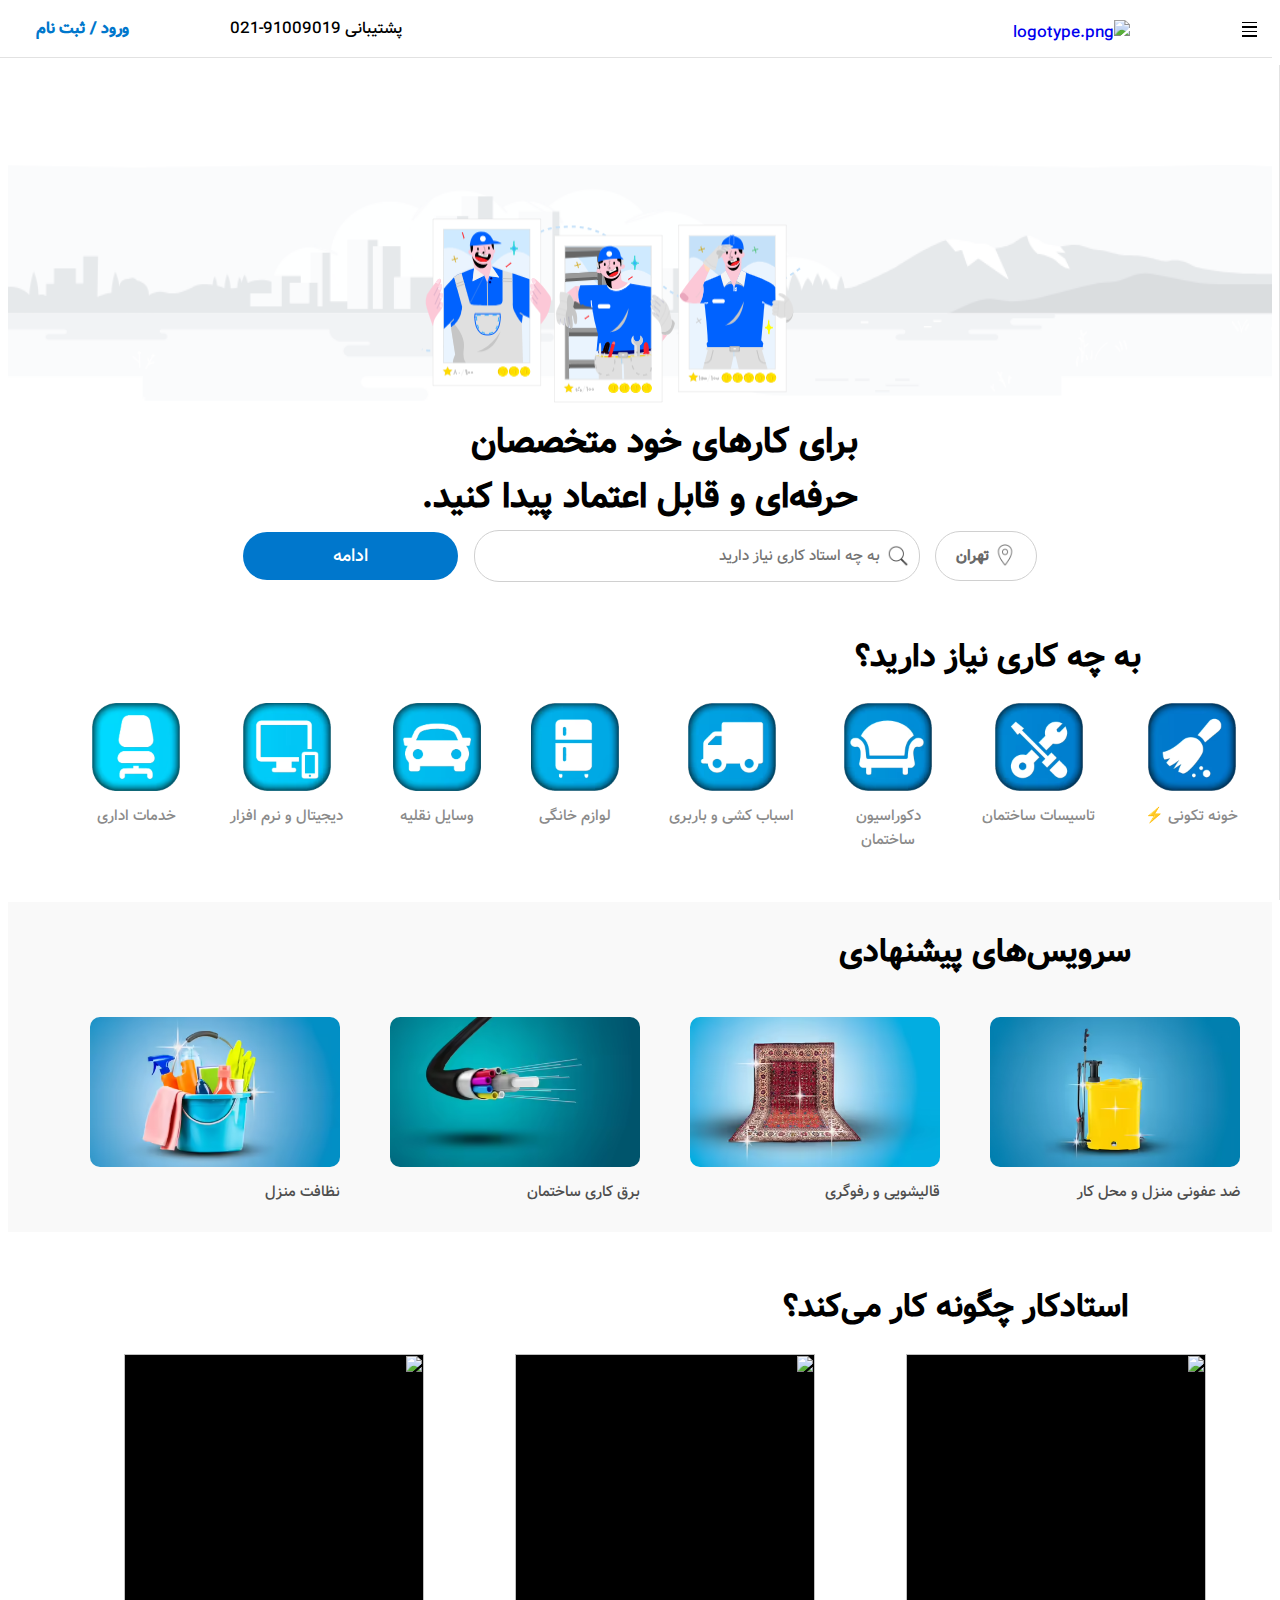
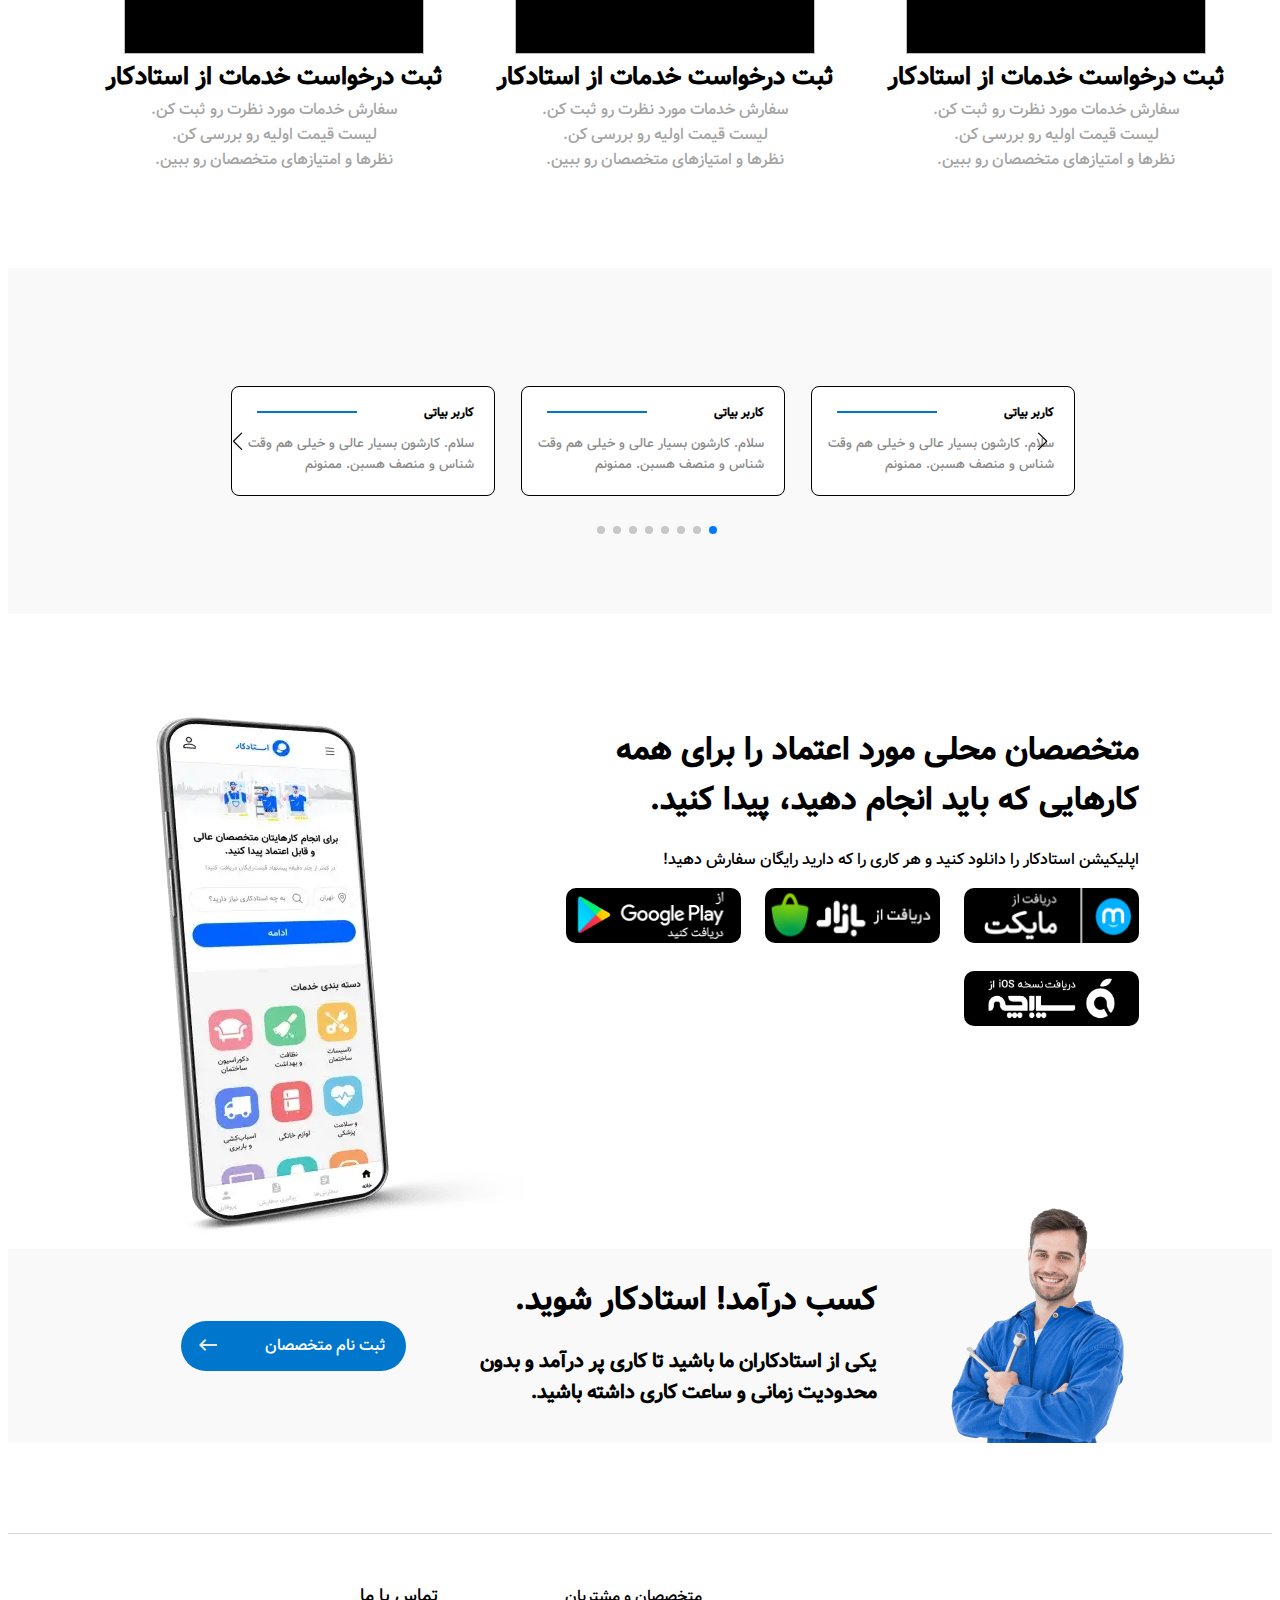
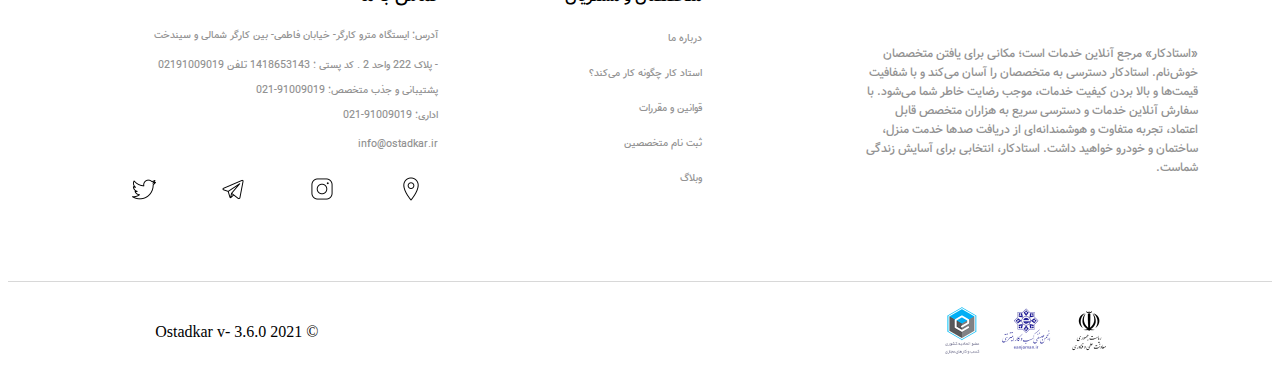
==== commit 4e10b197: "[build , refactor] :  Complete the project" ====
--- a/Ostadkar/index.html
+++ b/Ostadkar/index.html
@@ -5,7 +5,7 @@
     <meta charset="UTF-8">
     <meta name="viewport" content="width=device-width, initial-scale=1.0">
     <link rel="stylesheet" href="./src/styles/style.css">
-    <link rel="stylesheet" href="./bootstrap-5.1.3-dist/css/bootstrap-grid.min.css">
+    <link rel="stylesheet" href="./src/styles/bootstrap-5.1.3-dist/css/bootstrap-grid.css">
     <link rel="stylesheet" href="https://cdn.jsdelivr.net/npm/swiper@11/swiper-bundle.min.css" />
     <title>Ostadkar</title>
 </head>
@@ -14,7 +14,64 @@
     <header>
         <div class="header">
             <div class="right">
-                <span>_fdswre</span>
+                <div class="container-button-sidebar" tabindex="0">
+                    <div></div>
+                    <div></div>
+                    <div></div>
+                    <div></div>
+                </div>
+                <div class="sidebar">
+                    <div class="title-sidebar">
+                        <img src="./public/images/library_books_24dp_000000_FILL0_wght400_GRAD0_opsz24.png" alt="">
+                        <p>دسته‌بندی خدمات</p>
+                    </div>
+                    <div class="up">
+
+                        <ul>
+                            <li>
+                                <p>دکوراسیون خانه</p>
+                            </li>
+                            <li>
+                                <p>تاسیسات ساختمان</p>
+                            </li>
+                            <li>
+                                <p>وسایل نقلیه</p>
+                            </li>
+                            <li>
+                                <p>اسباب کشی</p>
+                            </li>
+                            <li>
+                                <p>لوازم خانه</p>
+                            </li>
+                            <li>
+                                <p>خدمات اداری</p>
+                            </li>
+                            <li>
+                                <p>نمایش موارد بیشتر</p>
+                            </li>
+                        </ul>
+                    </div>
+                    <div class="line">
+
+                    </div>
+                    <div class="dwon">
+
+                        <ul>
+                            <li>
+                                <svg xmlns="http://www.w3.org/2000/svg" height="20px" viewBox="0 -960 960 960" width="20px" fill="#555" ><path d="M215.79-144Q186-144 165-165.21t-21-51Q144-246 165.21-267t51-21Q246-288 267-266.79t21 51Q288-186 266.79-165t-51 21ZM720-144q0-120-45.26-224.48-45.25-104.48-123.43-182.71-78.17-78.23-182.57-123.52Q264.34-720 144-720v-96q140 0 261.63 52.38 121.63 52.37 213.59 144.28 91.96 91.9 144.37 213.46Q816-284.33 816-144h-96Zm-240 0q0-70-26-131t-72-107q-46-46-107-72t-131-26v-96q90.52 0 168.74 33.7Q390.96-508.6 450-450q58.6 59.04 92.3 137.26Q576-234.52 576-144h-96Z"/></svg>  بلاگ
+                            </li>
+                            <li>
+                                <svg xmlns="http://www.w3.org/2000/svg" height="20px" viewBox="0 -960 960 960" width="20px" fill="#555"><path d="M480-336 288-528l51-51 105 105v-342h72v342l105-105 51 51-192 192ZM263.72-192Q234-192 213-213.15T192-264v-72h72v72h432v-72h72v72q0 29.7-21.16 50.85Q725.68-192 695.96-192H263.72Z"/></svg> دانلود اپلیکیشن
+                            </li>
+                            <li>
+                                <svg xmlns="http://www.w3.org/2000/svg" height="20px" viewBox="0 -960 960 960" width="20px" fill="#555"><path d="M480-240q20 0 34-14t14-34q0-20-14-34t-34-14q-20 0-34 14t-14 34q0 20 14 34t34 14Zm-36-153h73q0-37 6.5-52.5T555-485q35-34 48.5-58t13.5-53q0-55-37.5-89.5T484-720q-51 0-88.5 27T343-620l65 27q9-28 28.5-43.5T482-652q28 0 46 16t18 42q0 23-15.5 41T496-518q-35 32-43.5 52.5T444-393Zm36 297q-79 0-149-30t-122.5-82.5Q156-261 126-331T96-480q0-80 30-149.5t82.5-122Q261-804 331-834t149-30q80 0 149.5 30t122 82.5Q804-699 834-629.5T864-480q0 79-30 149t-82.5 122.5Q699-156 629.5-126T480-96Zm0-72q130 0 221-91t91-221q0-130-91-221t-221-91q-130 0-221 91t-91 221q0 130 91 221t221 91Zm0-312Z"/></svg>  پرسش های متداول
+                            </li>
+                            <li>
+                                <svg xmlns="http://www.w3.org/2000/svg" height="20px" viewBox="0 -960 960 960" width="20px" fill="#555"><path d="M744-481q0-109-77.5-186.5T480-745v-72q70 0 131.13 26.6 61.14 26.6 106.4 71.87 45.27 45.26 71.87 106.4Q816-551 816-481h-72Zm-144 0q0-50-35-85t-85-35v-72q80 0 136 56.16T672-481h-72Zm163 336q-121-9-229.5-59.5T339-341q-86-86-136-194.5T144-765q-2-21 12.29-36.5Q170.57-817 192-817h136q17 0 29.5 10.5T374-780l24 107q2 13-1.5 25T385-628l-97 98q20 38 46 73t57.97 65.98Q422-361 456-335.5q34 25.5 72 45.5l99-96q8-8 20-11.5t25-1.5l107 23q17 5 27 17.5t10 29.5v136q0 21.43-16 35.71Q784-143 763-145ZM255-600l70-70-17.16-75H218q5 38 14 74t23 71Zm344 344q35.1 14.24 71.55 22.62Q707-225 744-220v-90l-75-16-70 70ZM255-600Zm344 344Z"/></svg> پشتیبانی 
+                            </li>
+                        </ul>
+                    </div>
+                </div>
                 <a href="#">
                     <img src="./public/images/logotype.png" alt="logotype.png">
                 </a>
@@ -29,359 +86,363 @@
             </div>
         </div>
     </header>
-    <section1>
-        <div>
-            <div class="img-underheader">
-                <a href="#">
+    <div class="move">
+        <section1>
+            <div>
+                <div class="img-underheader">
+                    <a href="#">
+                        <!-- img -->
+                    </a>
+                </div>
+                <div class="Header-banner-bg">
                     <!-- img -->
-                </a>
-            </div>
-            <div class="Header-banner-bg">
-                <!-- img -->
-
-                <div class="Header-banner">
-                    <!-- img -->
-                </div>
-            </div>
-
-            <span>برای کارهای خود متخصصان<br> حرفه‌ای و قابل اعتماد پیدا کنید.</span>
-            <div class="info">
-                <a href="#">
-
-                    <img src="./public/images/icons8-location-50.png" alt="">
-                    <span>تهران</span>
-                </a>
-                <div class="input">
-                    <img src="./public/images/zarehbin.png" alt="">
-                    <input type="text" placeholder="به چه استاد کاری نیاز دارید">
-                </div>
-                <a href="#">
-                    ادامه
-                </a>
-            </div>
-        </div>
-    </section1>
-    <section2>
-        <div class="whats-jobs">
-            <h1>به چه کاری نیاز دارید؟</h1>
-            <div class="jobs">
+
+                    <div class="Header-banner">
+                        <!-- img -->
+                    </div>
+                </div>
+
+                <span>برای کارهای خود متخصصان<br> حرفه‌ای و قابل اعتماد پیدا کنید.</span>
+                <div class="info">
+                    <a href="#">
+
+                        <img src="./public/images/icons8-location-50.png" alt="">
+                        <span>تهران</span>
+                    </a>
+                    <div class="input">
+                        <img src="./public/images/zarehbin.png" alt="">
+                        <input type="text" placeholder="به چه استاد کاری نیاز دارید">
+                    </div>
+                    <a href="#">
+                        ادامه
+                    </a>
+                </div>
+            </div>
+        </section1>
+        <section2>
+            <div class="whats-jobs">
+                <h1>به چه کاری نیاز دارید؟</h1>
+                <div class="jobs">
+                    <div class="khone-tekoni">
+                        <a href="">
+                            <img src="./public/images/khone-tekoni.png" alt="">
+
+                            <span>خونه تکونی ⚡</span>
+                        </a>
+                    </div>
+                    <div class="khone-tekoni">
+                        <a href="">
+                            <img src="./public/images/tasisat.png" alt="">
+
+                            <span>تاسیسات ساختمان</span>
+                        </a>
+                    </div>
+                    <div class="khone-tekoni">
+                        <a href="">
+                            <img src="./public/images/decorasion.png" alt="">
+
+                            <span>دکوراسیون <br> ساختمان</span>
+                        </a>
+                    </div>
+                    <div class="khone-tekoni">
+                        <a href="">
+                            <img src="./public/images/asbab-keshi.png" alt="">
+
+                            <span>اسباب کشی و باربری</span>
+                        </a>
+                    </div>
+                    <div class="khone-tekoni">
+                        <a href="">
+                            <img src="./public/images/home.png" alt="">
+
+                            <span>لوازم خانگی</span>
+                        </a>
+                    </div>
+                    <div class="khone-tekoni">
+                        <a href="">
+                            <img src="./public/images/car.png" alt="">
+
+                            <span>وسایل نقلیه</span>
+                        </a>
+                    </div>
+                    <div class="khone-tekoni">
+                        <a href="">
+                            <img src="./public/images/digital.png" alt="">
+
+                            <span>دیجیتال و نرم افزار</span>
+                        </a>
+                    </div>
+                    <div class="khone-tekoni">
+                        <a href="">
+                            <img src="./public/images/khadamat-edari.png" alt="">
+
+                            <span>خدمات اداری</span>
+                        </a>
+                    </div>
+                </div>
+            </div>
+        </section2>
+        <div class="service">
+            <h1>سرویس‌های پیشنهادی</h1>
+            <div class="services">
                 <div class="khone-tekoni">
                     <a href="">
-                        <img src="./public/images/khone-tekoni.png" alt="">
-
-                        <span>خونه تکونی ⚡</span>
+                        <img src="./public/images/zed.png" alt="">
+
+                        <span>ضد عفونی منزل و محل کار</span>
                     </a>
                 </div>
                 <div class="khone-tekoni">
                     <a href="">
-                        <img src="./public/images/tasisat.png" alt="">
-
-                        <span>تاسیسات ساختمان</span>
+                        <img src="./public/images/ghali.png" alt="">
+
+                        <span>قالیشویی و رفوگری</span>
                     </a>
                 </div>
                 <div class="khone-tekoni">
                     <a href="">
-                        <img src="./public/images/decorasion.png" alt="">
-
-                        <span>دکوراسیون <br> ساختمان</span>
+                        <img src="./public/images/sim.png" alt="">
+
+                        <span>برق کاری ساختمان</span>
                     </a>
                 </div>
                 <div class="khone-tekoni">
                     <a href="">
-                        <img src="./public/images/asbab-keshi.png" alt="">
-
-                        <span>اسباب کشی و باربری</span>
-                    </a>
-                </div>
-                <div class="khone-tekoni">
-                    <a href="">
-                        <img src="./public/images/home.png" alt="">
-
-                        <span>لوازم خانگی</span>
-                    </a>
-                </div>
-                <div class="khone-tekoni">
-                    <a href="">
-                        <img src="./public/images/car.png" alt="">
-
-                        <span>وسایل نقلیه</span>
-                    </a>
-                </div>
-                <div class="khone-tekoni">
-                    <a href="">
-                        <img src="./public/images/digital.png" alt="">
-
-                        <span>دیجیتال و نرم افزار</span>
-                    </a>
-                </div>
-                <div class="khone-tekoni">
-                    <a href="">
-                        <img src="./public/images/khadamat-edari.png" alt="">
-
-                        <span>خدمات اداری</span>
-                    </a>
-                </div>
-            </div>
-        </div>
-    </section2>
-    <div class="service">
-        <h1>سرویس‌های پیشنهادی</h1>
-        <div class="services">
-            <div class="khone-tekoni">
-                <a href="">
-                    <img src="./public/images/zed.png" alt="">
-
-                    <span>ضد عفونی منزل و محل کار</span>
-                </a>
-            </div>
-            <div class="khone-tekoni">
-                <a href="">
-                    <img src="./public/images/ghali.png" alt="">
-
-                    <span>قالیشویی و رفوگری</span>
-                </a>
-            </div>
-            <div class="khone-tekoni">
-                <a href="">
-                    <img src="./public/images/sim.png" alt="">
-
-                    <span>برق کاری ساختمان</span>
-                </a>
-            </div>
-            <div class="khone-tekoni">
-                <a href="">
-                    <img src="./public/images/nezafat.png" alt="">
-
-                    <span>نظافت منزل</span>
-                </a>
+                        <img src="./public/images/nezafat.png" alt="">
+
+                        <span>نظافت منزل</span>
+                    </a>
+                </div>
+            </div>
+        </div>
+        <div class="how-work">
+            <h1>استادکار چگونه کار می‌کند؟</h1>
+            <div class="request">
+                <img src="" alt="">
+                <span>ثبت درخواست خدمات از استادکار</span>
+                <p>سفارش خدمات مورد نظرت رو ثبت کن.
+                    <br>
+                    لیست قیمت اولیه رو بررسی کن.
+                    <br>
+                    نظرها و امتیازهای متخصصان رو ببین.
+                </p>
+            </div>
+            <div class="request">
+                <img src="" alt="">
+                <span>ثبت درخواست خدمات از استادکار</span>
+                <p>سفارش خدمات مورد نظرت رو ثبت کن.
+                    <br>
+                    لیست قیمت اولیه رو بررسی کن.
+                    <br>
+                    نظرها و امتیازهای متخصصان رو ببین.
+                </p>
+            </div>
+            <div class="request">
+                <img src="" alt="">
+                <span>ثبت درخواست خدمات از استادکار</span>
+                <p>سفارش خدمات مورد نظرت رو ثبت کن.
+                    <br>
+                    لیست قیمت اولیه رو بررسی کن.
+                    <br>
+                    نظرها و امتیازهای متخصصان رو ببین.
+                </p>
+            </div>
+        </div>
+        <div class="container-slider">
+            <div class="swiper">
+                <div class="swiper-button-next" tabindex="0"></div>
+                <!-- Additional required wrapper -->
+                <div class="swiper-wrapper">
+                    <!-- Slides -->
+                    <div class="swiper-slide">
+                        <div class="comments">
+                            <div>
+                                <h4>کاربر بیاتی</h4>
+                                <input type="range" type="number">
+                            </div>
+                            <p>سلام. کارشون بسیار عالی و خیلی هم وقت<br> شناس و منصف هسبن. ممنونم</p>
+                        </div>
+                    </div>
+                    <div class="swiper-slide">
+                        <div class="comments">
+                            <div>
+                                <h4>کاربر بیاتی</h4>
+                                <input type="range" type="number">
+                            </div>
+                            <p>سلام. کارشون بسیار عالی و خیلی هم وقت<br> شناس و منصف هسبن. ممنونم</p>
+                        </div>
+                    </div>
+                    <div class="swiper-slide">
+                        <div class="comments">
+                            <div>
+                                <h4>کاربر بیاتی</h4>
+                                <input type="range" type="number">
+                            </div>
+                            <p>سلام. کارشون بسیار عالی و خیلی هم وقت<br> شناس و منصف هسبن. ممنونم</p>
+                        </div>
+                    </div>
+                    <div class="swiper-slide">
+                        <div class="comments">
+                            <div>
+                                <h4>کاربر بیاتی</h4>
+                                <input type="range" type="number">
+                            </div>
+                            <p>سلام. کارشون بسیار عالی و خیلی هم وقت<br> شناس و منصف هسبن. ممنونم</p>
+                        </div>
+                    </div>
+                    <div class="swiper-slide">
+                        <div class="comments">
+                            <div>
+                                <h4>کاربر بیاتی</h4>
+                                <input type="range" type="number">
+                            </div>
+                            <p>سلام. کارشون بسیار عالی و خیلی هم وقت<br> شناس و منصف هسبن. ممنونم</p>
+                        </div>
+                    </div>
+                    <div class="swiper-slide">
+                        <div class="comments">
+                            <div>
+                                <h4>کاربر بیاتی</h4>
+                                <input type="range" type="number">
+                            </div>
+                            <p>سلام. کارشون بسیار عالی و خیلی هم وقت<br> شناس و منصف هسبن. ممنونم</p>
+                        </div>
+                    </div>
+                    <div class="swiper-slide">
+                        <div class="comments">
+                            <div>
+                                <h4>کاربر بیاتی</h4>
+                                <input type="range" type="number">
+                            </div>
+                            <p>سلام. کارشون بسیار عالی و خیلی هم وقت<br> شناس و منصف هسبن. ممنونم</p>
+                        </div>
+                    </div>
+                    <div class="swiper-slide">
+                        <div class="comments">
+                            <div>
+                                <h4>کاربر بیاتی</h4>
+                                <input type="range" type="number">
+                            </div>
+                            <p>سلام. کارشون بسیار عالی و خیلی هم وقت<br> شناس و منصف هسبن. ممنونم</p>
+                        </div>
+                    </div>
+
+
+
+                </div>
+                <!-- pagination -->
+                <div class="swiper-pagination"></div>
+                <div class="swiper-button-prev" tabindex="0"></div>
+            </div>
+            <!-- navigation buttons -->
+        </div>
+
+
+
+        <div class="download">
+            <div class="right">
+                <div>
+                    <h1>متخصصان محلی مورد اعتماد را برای همه <br>کارهایی که باید انجام دهید، پیدا کنید.</h1>
+                    <p>اپلیکیشن استادکار را دانلود کنید و هر کاری را که دارید رایگان سفارش دهید!</p>
+                </div>
+                <div>
+                    <a href=""><img src="./public/images/download-from-myket-lazy.png" alt=""></a>
+                    <a href=""><img src="./public/images/download-from-bazar-lazy.png" alt=""></a>
+                    <a href=""><img src="./public/images/download-from-google-play-lazy.png" alt=""></a>
+                    <a href=""><img src="./public/images/sibche_download_file.png" alt=""></a>
+                </div>
+            </div>
+            <div class="left">
+                <img src="./public/images/smartphone.png" alt="">
+            </div>
+        </div>
+        <div class="login">
+            <div>
+
+                <img src="./public/images/provider.png" alt="">
+
+                <div class="content">
+                    <h1>کسب درآمد! استادکار شوید.</h1>
+                    <span>یکی از استادکاران ما باشید تا کاری پر درآمد و بدون<br> محدودیت زمانی و ساعت کاری داشته
+                        باشید.</span>
+                </div>
+                <div>
+
+                    <a href=""> ثبت نام متخصصان <img
+                            src="./public/images/keyboard_backspace_24dp_E8EAED_FILL0_wght400_GRAD0_opsz24.png" alt="">
+                    </a>
+                </div>
+            </div>
+        </div>
+        <div class="footer">
+            <div class="information">
+                <div>
+                    <img src="./public/images/logotype.png" alt="">
+                    <p><br>«استادکار» مرجع آنلاین خدمات است؛ مکانی برای یافتن متخصصان
+                        <br> خوش‌نام. استادکار دسترسی به متخصصان را آسان می‌کند و با شفافیت
+                        <br> قیمت‌ها و بالا بردن کیفیت خدمات، موجب رضایت خاطر شما می‌شود. با
+                        <br> سفارش آنلاین خدمات و دسترسی سریع به هزاران متخصص قابل
+                        <br>اعتماد، تجربه متفاوت و هوشمندانه‌ای از دریافت صدها خدمت منزل،
+                        <br>ساختمان و خودرو خواهید داشت. استادکار، انتخابی برای آسایش زندگی <br>
+                        شماست.
+                    </p>
+                </div>
+                <div>
+                    <p>متخصصان و مشتریان</p>
+                    <a href="">درباره ما</a>
+                    <a href="">استاد کار چگونه کار می‌کند؟</a>
+                    <a href="">قوانین و مقررات</a>
+                    <a href="">ثبت نام متخصصین</a>
+                    <a href="">وبلاگ</a>
+                </div>
+                <div>
+                    <p>تماس با ما</p>
+                    <p>آدرس: ایستگاه مترو کارگر- خیابان فاطمی- بین کارگر شمالی و سیندخت <br><br>- پلاک 222 واحد 2 . کد
+                        پستی
+                        :
+                        1418653143 تلفن 02191009019</p>
+                    <p>پشتیبانی و جذب متخصص:<a href=""> 91009019-021</a></p>
+                    <p>اداری: <a href="">91009019-021</a></p>
+                    <a href="">info@ostadkar.ir</a>
+                    <div>
+                        <a href="#">
+                            <img src="./public/images/icons8-location-24.png" alt="">
+                        </a>
+                        <a href="#">
+                            <img src="./public/images/icons8-instagram-24.png" alt="">
+                        </a>
+                        <a href="#">
+                            <img src="./public/images/icons8-telegram-24.png" alt="">
+                        </a>
+                        <a href="#">
+                            <img src="./public/images/icons8-twitter-24.png" alt="">
+                        </a>
+                    </div>
+                </div>
+            </div>
+        </div>
+        <div class="mojavez">
+            <div class="right">
+                <img src="./public/images/Elmi_Fanavari-lazy.png" alt="">
+                <img src="./public/images/Etehadiyeh-lazy.png" alt="">
+                <img src="./public/images/Kasbokar-lazy.png" alt="">
+                <img src="./public/images/logo.aspx.png" alt="enmad.ir">
+            </div>
+            <div class="left">© 2021 Ostadkar v- 3.6.0</div>
+        </div>
+        <div class="container">
+            <div class="row">
+                <div class="col-md-8">
+                </div>
+                <div class="col-md-4">
+                </div>
             </div>
         </div>
     </div>
-    <div class="how-work">
-        <h1>استادکار چگونه کار می‌کند؟</h1>
-        <div class="request">
-            <img src="" alt="">
-            <span>ثبت درخواست خدمات از استادکار</span>
-            <p>سفارش خدمات مورد نظرت رو ثبت کن.
-                <br>
-                لیست قیمت اولیه رو بررسی کن.
-                <br>
-                نظرها و امتیازهای متخصصان رو ببین.
-            </p>
-        </div>
-        <div class="request">
-            <img src="" alt="">
-            <span>ثبت درخواست خدمات از استادکار</span>
-            <p>سفارش خدمات مورد نظرت رو ثبت کن.
-                <br>
-                لیست قیمت اولیه رو بررسی کن.
-                <br>
-                نظرها و امتیازهای متخصصان رو ببین.
-            </p>
-        </div>
-        <div class="request">
-            <img src="" alt="">
-            <span>ثبت درخواست خدمات از استادکار</span>
-            <p>سفارش خدمات مورد نظرت رو ثبت کن.
-                <br>
-                لیست قیمت اولیه رو بررسی کن.
-                <br>
-                نظرها و امتیازهای متخصصان رو ببین.
-            </p>
-        </div>
-    </div>
-    <div class="container-slider">
-        <div class="swiper">
-            <!-- Additional required wrapper -->
-            <div class="swiper-wrapper">
-                <!-- Slides -->
-                <div class="swiper-slide">
-                    <div class="comments">
-                        <div>
-                            <h4>کاربر بیاتی</h4>
-                            <input type="range" type="number">
-                        </div>
-                        <p>سلام. کارشون بسیار عالی و خیلی هم وقت<br> شناس و منصف هسبن. ممنونم</p>
-                    </div>
-                </div>
-                <div class="swiper-slide">
-                    <div class="comments">
-                        <div>
-                            <h4>کاربر بیاتی</h4>
-                            <input type="range" type="number">
-                        </div>
-                        <p>سلام. کارشون بسیار عالی و خیلی هم وقت<br> شناس و منصف هسبن. ممنونم</p>
-                    </div>
-                </div>
-                <div class="swiper-slide">
-                    <div class="comments">
-                        <div>
-                            <h4>کاربر بیاتی</h4>
-                            <input type="range" type="number">
-                        </div>
-                        <p>سلام. کارشون بسیار عالی و خیلی هم وقت<br> شناس و منصف هسبن. ممنونم</p>
-                    </div>
-                </div>
-                <div class="swiper-slide">
-                    <div class="comments">
-                        <div>
-                            <h4>کاربر بیاتی</h4>
-                            <input type="range" type="number">
-                        </div>
-                        <p>سلام. کارشون بسیار عالی و خیلی هم وقت<br> شناس و منصف هسبن. ممنونم</p>
-                    </div>
-                </div>
-                <div class="swiper-slide">
-                    <div class="comments">
-                        <div>
-                            <h4>کاربر بیاتی</h4>
-                            <input type="range" type="number">
-                        </div>
-                        <p>سلام. کارشون بسیار عالی و خیلی هم وقت<br> شناس و منصف هسبن. ممنونم</p>
-                    </div>
-                </div>
-                <div class="swiper-slide">
-                    <div class="comments">
-                        <div>
-                            <h4>کاربر بیاتی</h4>
-                            <input type="range" type="number">
-                        </div>
-                        <p>سلام. کارشون بسیار عالی و خیلی هم وقت<br> شناس و منصف هسبن. ممنونم</p>
-                    </div>
-                </div>
-                <div class="swiper-slide">
-                    <div class="comments">
-                        <div>
-                            <h4>کاربر بیاتی</h4>
-                            <input type="range" type="number">
-                        </div>
-                        <p>سلام. کارشون بسیار عالی و خیلی هم وقت<br> شناس و منصف هسبن. ممنونم</p>
-                    </div>
-                </div>
-                <div class="swiper-slide">
-                    <div class="comments">
-                        <div>
-                            <h4>کاربر بیاتی</h4>
-                            <input type="range" type="number">
-                        </div>
-                        <p>سلام. کارشون بسیار عالی و خیلی هم وقت<br> شناس و منصف هسبن. ممنونم</p>
-                    </div>
-                </div>
-
-
-
-            </div>
-            <!-- pagination -->
-            <div class="swiper-pagination"></div>
-        </div>
-        <!-- navigation buttons -->
-        <div class="swiper-button-prev"></div>
-        <div class="swiper-button-next"></div>
-    </div>
-
-
-
-    <div class="download">
-        <div class="right">
-            <div>
-                <h1>متخصصان محلی مورد اعتماد را برای همه <br>کارهایی که باید انجام دهید، پیدا کنید.</h1>
-                <p>اپلیکیشن استادکار را دانلود کنید و هر کاری را که دارید رایگان سفارش دهید!</p>
-            </div>
-            <div>
-                <a href=""><img src="./public/images/download-from-myket-lazy.png" alt=""></a>
-                <a href=""><img src="./public/images/download-from-bazar-lazy.png" alt=""></a>
-                <a href=""><img src="./public/images/download-from-google-play-lazy.png" alt=""></a>
-                <a href=""><img src="./public/images/sibche_download_file.png" alt=""></a>
-            </div>
-        </div>
-        <div class="left">
-            <img src="./public/images/smartphone.png" alt="">
-        </div>
-    </div>
-    <div class="login">
-        <div>
-
-            <img src="./public/images/provider.png" alt="">
-
-            <div class="content">
-                <h1>کسب درآمد! استادکار شوید.</h1>
-                <span>یکی از استادکاران ما باشید تا کاری پر درآمد و بدون<br> محدودیت زمانی و ساعت کاری داشته
-                    باشید.</span>
-            </div>
-            <div>
-
-                <a href=""> ثبت نام متخصصان <img src="./public/images/keyboard_backspace_24dp_E8EAED_FILL0_wght400_GRAD0_opsz24.png" alt="">
-                </a>
-            </div>
-        </div>
-    </div>
-    <div class="footer">
-        <div class="information">
-            <div>
-                <img src="./public/images/logotype.png" alt="">
-                <p><br>«استادکار» مرجع آنلاین خدمات است؛ مکانی برای یافتن متخصصان
-                    <br> خوش‌نام. استادکار دسترسی به متخصصان را آسان می‌کند و با شفافیت
-                    <br> قیمت‌ها و بالا بردن کیفیت خدمات، موجب رضایت خاطر شما می‌شود. با
-                    <br> سفارش آنلاین خدمات و دسترسی سریع به هزاران متخصص قابل
-                    <br>اعتماد، تجربه متفاوت و هوشمندانه‌ای از دریافت صدها خدمت منزل،
-                    <br>ساختمان و خودرو خواهید داشت. استادکار، انتخابی برای آسایش زندگی <br>
-                    شماست.
-                </p>
-            </div>
-            <div>
-                <p>متخصصان و مشتریان</p>
-                <a href="">درباره ما</a>
-                <a href="">استاد کار چگونه کار می‌کند؟</a>
-                <a href="">قوانین و مقررات</a>
-                <a href="">ثبت نام متخصصین</a>
-                <a href="">وبلاگ</a>
-            </div>
-            <div>
-                <p>تماس با ما</p>
-                <p>آدرس: ایستگاه مترو کارگر- خیابان فاطمی- بین کارگر شمالی و سیندخت <br><br>- پلاک 222 واحد 2 . کد پستی
-                    :
-                    1418653143 تلفن 02191009019</p>
-                <p>پشتیبانی و جذب متخصص:<a href=""> 91009019-021</a></p>
-                <p>اداری: <a href="">91009019-021</a></p>
-                <a href="">info@ostadkar.ir</a>
-                <div>
-                    <a href="#">
-                        <img src="./public/images/icons8-location-24.png" alt="">
-                    </a>
-                    <a href="#">
-                        <img src="./public/images/icons8-instagram-24.png" alt="">
-                    </a>
-                    <a href="#">
-                        <img src="./public/images/icons8-telegram-24.png" alt="">
-                    </a>
-                    <a href="#">
-                        <img src="./public/images/icons8-twitter-24.png" alt="">
-                    </a>
-                </div>
-            </div>
-        </div>
-    </div>
-    <div class="mojavez">
-        <div class="right">
-            <img src="./public/images/Elmi_Fanavari-lazy.png" alt="">
-            <img src="./public/images/Etehadiyeh-lazy.png" alt="">
-            <img src="./public/images/Kasbokar-lazy.png" alt="">
-            <img src="./public/images/logo.aspx.png" alt="enmad.ir">
-        </div>
-        <div class="left">© 2021 Ostadkar v- 3.6.0</div>
-    </div>
-    <div class="container">
-        <div class="row">
-            <div class="col-md-8">
-            </div>
-            <div class="col-md-4">
-            </div>
-        </div>
-    </div>
 
 
     <script src="https://cdn.jsdelivr.net/npm/swiper@11/swiper-bundle.min.js"></script>
-    <script type="module" src="src/js/app.js"></script>
+    <script type="module" src="./src/js/app.js"></script>
 </body>
 
 </html>--- a/Ostadkar/src/styles/style.css
+++ b/Ostadkar/src/styles/style.css
@@ -10,7 +10,9 @@
 h3,
 h4,
 h5,
-h6 {
+h6,
+ul,
+li {
   font-family: VAZIR;
 }
 
@@ -30,6 +32,16 @@
   border-bottom-style: inset;
   border-bottom-width: 1px;
 }
+.header .title-sidebar {
+  display: flex;
+  align-items: center;
+}
+.header .title-sidebar img {
+  width: 20px;
+  height: 20px;
+  margin-left: 10px;
+  margin-right: 15px;
+}
 .header .right {
   display: flex;
   justify-content: space-between;
@@ -37,8 +49,109 @@
   margin-top: 8px;
   width: 259px;
 }
-.header .right span {
-  margin-right: 15px;
+.header .container-button-sidebar {
+  padding: 12px 15px;
+  margin-top: -7px;
+  cursor: pointer;
+  transition: background 0.3s ease;
+  border-radius: 25px;
+}
+.header .container-button-sidebar div {
+  height: 1.5px;
+  width: 15px;
+  background: #000;
+  margin: 3px 0;
+}
+.header .container-button-sidebar {
+  border-radius: 25px;
+}
+.header .container-button-sidebar:hover {
+  border: 2px solid black;
+  background-color: transparent;
+  cursor: pointer;
+  transition: background 900ms;
+  border-radius: 25px;
+  background: rgba(129, 202, 255, 0.662745098);
+}
+.header .container-button-sidebar:focus {
+  border: 2px solid black;
+  transition: background 1000ms;
+  border-radius: 25px;
+}
+.header .sidebar {
+  border-left: 1px solid rgb(226, 226, 226); /* Correct way to apply a right border */
+  position: fixed;
+  right: -250px; /* Start off-screen */
+  top: 65px;
+  bottom: 0;
+  width: 250px; /* Adjust as needed */
+  background: white;
+  transition: right 0.3s ease;
+  overflow-y: auto;
+  z-index: 99;
+}
+.header .sidebar .line {
+  border-bottom: solid 0.5px rgb(223, 223, 223);
+  width: 80%;
+  margin: 0 auto;
+}
+.header .sidebar.visible {
+  right: 0; /* Slide-in effect */
+}
+.header .sidebar div {
+  display: flex;
+  align-items: center;
+}
+.header .up,
+.header .down {
+  border-top: 1px solid #e0e0e0;
+}
+.header .up {
+  padding: 0;
+  margin: 0;
+}
+.header .down {
+  margin-top: 10px;
+}
+.header .sidebar ul {
+  padding: 0;
+  margin: 0;
+  width: 100%;
+  list-style: none;
+}
+.header .sidebar ul li {
+  padding: 10px 15px;
+  cursor: pointer;
+  color: #555;
+}
+.header .sidebar ul li p {
+  display: block;
+  margin-block-start: 0em;
+  margin-block-end: 0em;
+  margin-inline-start: 0px;
+  margin-inline-end: 0px;
+  unicode-bidi: isolate;
+  margin-right: 32px;
+}
+.header .sidebar svg {
+  margin-right: -1px;
+  margin-left: 12px;
+  vertical-align: middle;
+}
+.header .sidebar ul li:hover {
+  background: #a2cdff;
+  border-top-right-radius: 20px;
+  border-bottom-right-radius: 20px;
+}
+.header .sidebar ul li:click {
+  visibility: click;
+  background-color: #0068b3;
+}
+.header .sidebar ul li:nth-of-type(7) {
+  color: #0077cc;
+  background: #ffffff;
+  border-top-right-radius: 0;
+  border-bottom-right-radius: 0;
 }
 .header .left {
   display: flex;
@@ -352,12 +465,12 @@
   z-index: 10;
 }
 .container-slider .swiper-button-next {
-  right: 17%;
+  right: -33%;
   width: 45px;
   height: 45px;
 }
 .container-slider .swiper-button-prev {
-  left: 19%;
+  left: -19%;
   width: 45px;
   height: 45px;
 }
@@ -376,6 +489,7 @@
 .container-slider .swiper-button-next:focus,
 .container-slider .swiper-button-prev:focus {
   border: 2px solid black;
+  transition: background 1000ms;
   border-radius: 30px;
 }
 
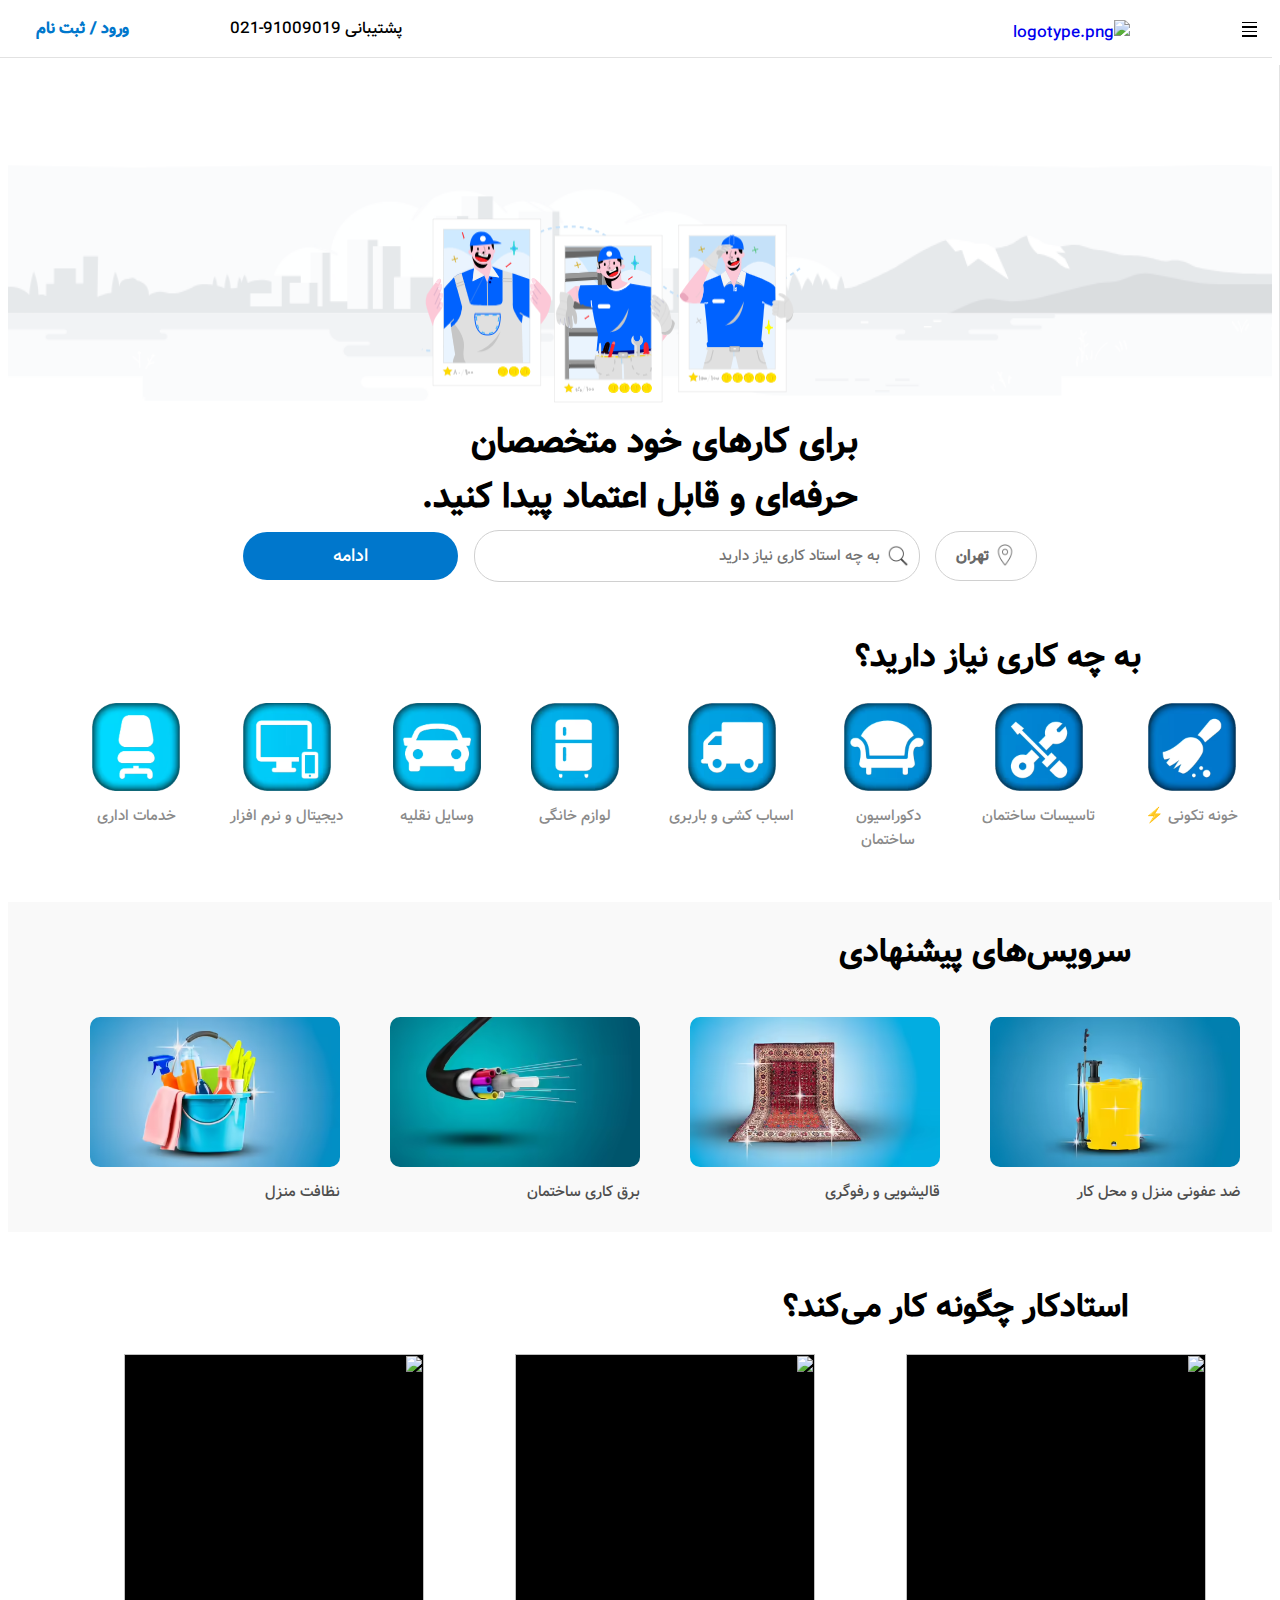
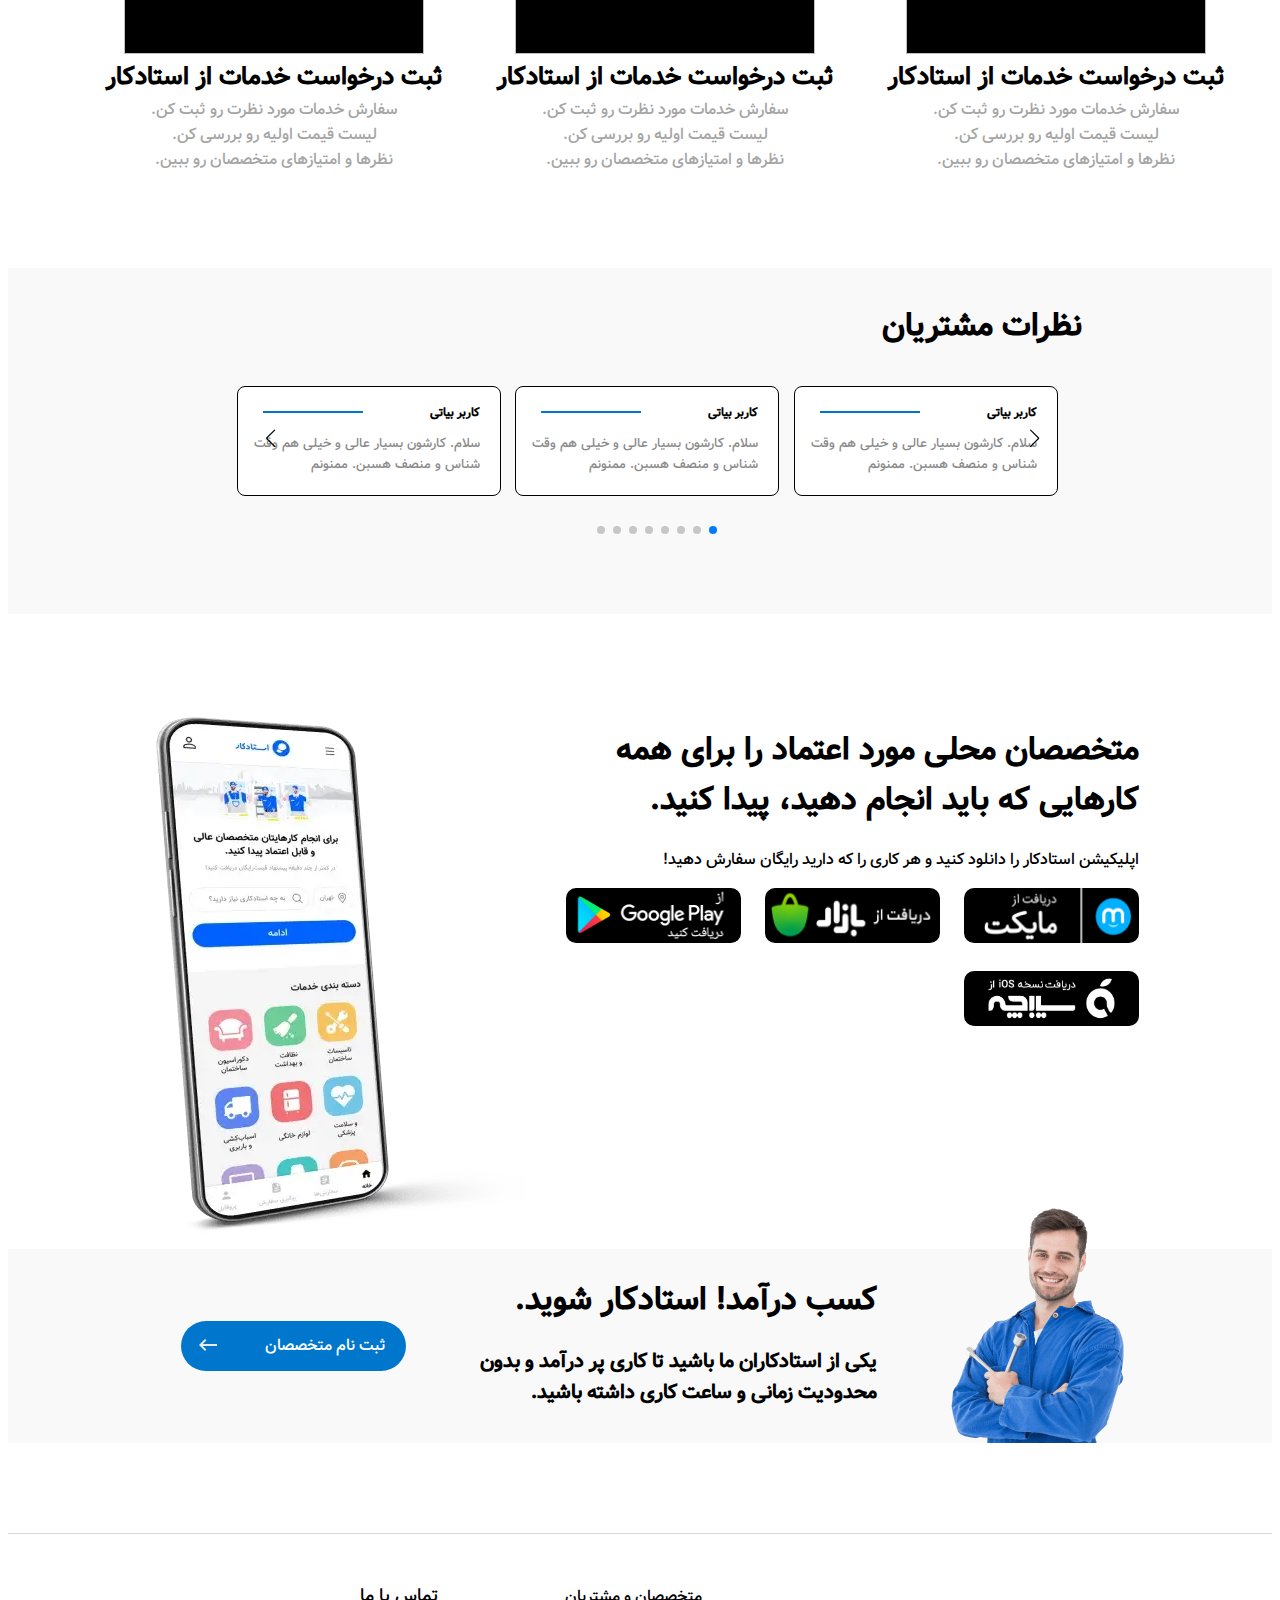
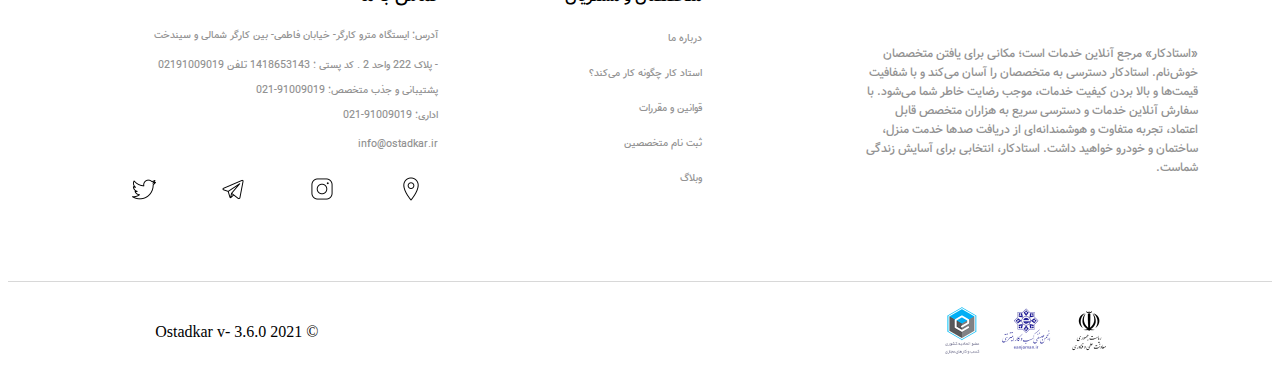
==== commit 8df2a1c2: "fix : Slider buttons" ====
--- a/Ostadkar/index.html
+++ b/Ostadkar/index.html
@@ -4,8 +4,11 @@
 <head>
     <meta charset="UTF-8">
     <meta name="viewport" content="width=device-width, initial-scale=1.0">
+    <!-- Linking the CSS file -->
     <link rel="stylesheet" href="./src/styles/style.css">
+    <!-- Link bootstrap file -->
     <link rel="stylesheet" href="./src/styles/bootstrap-5.1.3-dist/css/bootstrap-grid.css">
+    <!-- Linking Sweeper JS -->
     <link rel="stylesheet" href="https://cdn.jsdelivr.net/npm/swiper@11/swiper-bundle.min.css" />
     <title>Ostadkar</title>
 </head>
@@ -26,7 +29,6 @@
                         <p>دسته‌بندی خدمات</p>
                     </div>
                     <div class="up">
-
                         <ul>
                             <li>
                                 <p>دکوراسیون خانه</p>
@@ -52,22 +54,36 @@
                         </ul>
                     </div>
                     <div class="line">
-
                     </div>
                     <div class="dwon">
-
                         <ul>
                             <li>
-                                <svg xmlns="http://www.w3.org/2000/svg" height="20px" viewBox="0 -960 960 960" width="20px" fill="#555" ><path d="M215.79-144Q186-144 165-165.21t-21-51Q144-246 165.21-267t51-21Q246-288 267-266.79t21 51Q288-186 266.79-165t-51 21ZM720-144q0-120-45.26-224.48-45.25-104.48-123.43-182.71-78.17-78.23-182.57-123.52Q264.34-720 144-720v-96q140 0 261.63 52.38 121.63 52.37 213.59 144.28 91.96 91.9 144.37 213.46Q816-284.33 816-144h-96Zm-240 0q0-70-26-131t-72-107q-46-46-107-72t-131-26v-96q90.52 0 168.74 33.7Q390.96-508.6 450-450q58.6 59.04 92.3 137.26Q576-234.52 576-144h-96Z"/></svg>  بلاگ
-                            </li>
-                            <li>
-                                <svg xmlns="http://www.w3.org/2000/svg" height="20px" viewBox="0 -960 960 960" width="20px" fill="#555"><path d="M480-336 288-528l51-51 105 105v-342h72v342l105-105 51 51-192 192ZM263.72-192Q234-192 213-213.15T192-264v-72h72v72h432v-72h72v72q0 29.7-21.16 50.85Q725.68-192 695.96-192H263.72Z"/></svg> دانلود اپلیکیشن
-                            </li>
-                            <li>
-                                <svg xmlns="http://www.w3.org/2000/svg" height="20px" viewBox="0 -960 960 960" width="20px" fill="#555"><path d="M480-240q20 0 34-14t14-34q0-20-14-34t-34-14q-20 0-34 14t-14 34q0 20 14 34t34 14Zm-36-153h73q0-37 6.5-52.5T555-485q35-34 48.5-58t13.5-53q0-55-37.5-89.5T484-720q-51 0-88.5 27T343-620l65 27q9-28 28.5-43.5T482-652q28 0 46 16t18 42q0 23-15.5 41T496-518q-35 32-43.5 52.5T444-393Zm36 297q-79 0-149-30t-122.5-82.5Q156-261 126-331T96-480q0-80 30-149.5t82.5-122Q261-804 331-834t149-30q80 0 149.5 30t122 82.5Q804-699 834-629.5T864-480q0 79-30 149t-82.5 122.5Q699-156 629.5-126T480-96Zm0-72q130 0 221-91t91-221q0-130-91-221t-221-91q-130 0-221 91t-91 221q0 130 91 221t221 91Zm0-312Z"/></svg>  پرسش های متداول
-                            </li>
-                            <li>
-                                <svg xmlns="http://www.w3.org/2000/svg" height="20px" viewBox="0 -960 960 960" width="20px" fill="#555"><path d="M744-481q0-109-77.5-186.5T480-745v-72q70 0 131.13 26.6 61.14 26.6 106.4 71.87 45.27 45.26 71.87 106.4Q816-551 816-481h-72Zm-144 0q0-50-35-85t-85-35v-72q80 0 136 56.16T672-481h-72Zm163 336q-121-9-229.5-59.5T339-341q-86-86-136-194.5T144-765q-2-21 12.29-36.5Q170.57-817 192-817h136q17 0 29.5 10.5T374-780l24 107q2 13-1.5 25T385-628l-97 98q20 38 46 73t57.97 65.98Q422-361 456-335.5q34 25.5 72 45.5l99-96q8-8 20-11.5t25-1.5l107 23q17 5 27 17.5t10 29.5v136q0 21.43-16 35.71Q784-143 763-145ZM255-600l70-70-17.16-75H218q5 38 14 74t23 71Zm344 344q35.1 14.24 71.55 22.62Q707-225 744-220v-90l-75-16-70 70ZM255-600Zm344 344Z"/></svg> پشتیبانی 
+                                <svg xmlns="http://www.w3.org/2000/svg" height="20px" viewBox="0 -960 960 960"
+                                    width="20px" fill="#555">
+                                    <path
+                                        d="M215.79-144Q186-144 165-165.21t-21-51Q144-246 165.21-267t51-21Q246-288 267-266.79t21 51Q288-186 266.79-165t-51 21ZM720-144q0-120-45.26-224.48-45.25-104.48-123.43-182.71-78.17-78.23-182.57-123.52Q264.34-720 144-720v-96q140 0 261.63 52.38 121.63 52.37 213.59 144.28 91.96 91.9 144.37 213.46Q816-284.33 816-144h-96Zm-240 0q0-70-26-131t-72-107q-46-46-107-72t-131-26v-96q90.52 0 168.74 33.7Q390.96-508.6 450-450q58.6 59.04 92.3 137.26Q576-234.52 576-144h-96Z" />
+                                </svg> بلاگ
+                            </li>
+                            <li>
+                                <svg xmlns="http://www.w3.org/2000/svg" height="20px" viewBox="0 -960 960 960"
+                                    width="20px" fill="#555">
+                                    <path
+                                        d="M480-336 288-528l51-51 105 105v-342h72v342l105-105 51 51-192 192ZM263.72-192Q234-192 213-213.15T192-264v-72h72v72h432v-72h72v72q0 29.7-21.16 50.85Q725.68-192 695.96-192H263.72Z" />
+                                </svg> دانلود اپلیکیشن
+                            </li>
+                            <li>
+                                <svg xmlns="http://www.w3.org/2000/svg" height="20px" viewBox="0 -960 960 960"
+                                    width="20px" fill="#555">
+                                    <path
+                                        d="M480-240q20 0 34-14t14-34q0-20-14-34t-34-14q-20 0-34 14t-14 34q0 20 14 34t34 14Zm-36-153h73q0-37 6.5-52.5T555-485q35-34 48.5-58t13.5-53q0-55-37.5-89.5T484-720q-51 0-88.5 27T343-620l65 27q9-28 28.5-43.5T482-652q28 0 46 16t18 42q0 23-15.5 41T496-518q-35 32-43.5 52.5T444-393Zm36 297q-79 0-149-30t-122.5-82.5Q156-261 126-331T96-480q0-80 30-149.5t82.5-122Q261-804 331-834t149-30q80 0 149.5 30t122 82.5Q804-699 834-629.5T864-480q0 79-30 149t-82.5 122.5Q699-156 629.5-126T480-96Zm0-72q130 0 221-91t91-221q0-130-91-221t-221-91q-130 0-221 91t-91 221q0 130 91 221t221 91Zm0-312Z" />
+                                </svg> پرسش های متداول
+                            </li>
+                            <li>
+                                <svg xmlns="http://www.w3.org/2000/svg" height="20px" viewBox="0 -960 960 960"
+                                    width="20px" fill="#555">
+                                    <path
+                                        d="M744-481q0-109-77.5-186.5T480-745v-72q70 0 131.13 26.6 61.14 26.6 106.4 71.87 45.27 45.26 71.87 106.4Q816-551 816-481h-72Zm-144 0q0-50-35-85t-85-35v-72q80 0 136 56.16T672-481h-72Zm163 336q-121-9-229.5-59.5T339-341q-86-86-136-194.5T144-765q-2-21 12.29-36.5Q170.57-817 192-817h136q17 0 29.5 10.5T374-780l24 107q2 13-1.5 25T385-628l-97 98q20 38 46 73t57.97 65.98Q422-361 456-335.5q34 25.5 72 45.5l99-96q8-8 20-11.5t25-1.5l107 23q17 5 27 17.5t10 29.5v136q0 21.43-16 35.71Q784-143 763-145ZM255-600l70-70-17.16-75H218q5 38 14 74t23 71Zm344 344q35.1 14.24 71.55 22.62Q707-225 744-220v-90l-75-16-70 70ZM255-600Zm344 344Z" />
+                                </svg> پشتیبانی
                             </li>
                         </ul>
                     </div>
@@ -101,11 +117,9 @@
                         <!-- img -->
                     </div>
                 </div>
-
                 <span>برای کارهای خود متخصصان<br> حرفه‌ای و قابل اعتماد پیدا کنید.</span>
                 <div class="info">
                     <a href="#">
-
                         <img src="./public/images/icons8-location-50.png" alt="">
                         <span>تهران</span>
                     </a>
@@ -126,56 +140,48 @@
                     <div class="khone-tekoni">
                         <a href="">
                             <img src="./public/images/khone-tekoni.png" alt="">
-
                             <span>خونه تکونی ⚡</span>
                         </a>
                     </div>
                     <div class="khone-tekoni">
                         <a href="">
                             <img src="./public/images/tasisat.png" alt="">
-
                             <span>تاسیسات ساختمان</span>
                         </a>
                     </div>
                     <div class="khone-tekoni">
                         <a href="">
                             <img src="./public/images/decorasion.png" alt="">
-
                             <span>دکوراسیون <br> ساختمان</span>
                         </a>
                     </div>
                     <div class="khone-tekoni">
                         <a href="">
                             <img src="./public/images/asbab-keshi.png" alt="">
-
                             <span>اسباب کشی و باربری</span>
                         </a>
                     </div>
                     <div class="khone-tekoni">
                         <a href="">
                             <img src="./public/images/home.png" alt="">
-
                             <span>لوازم خانگی</span>
                         </a>
                     </div>
                     <div class="khone-tekoni">
                         <a href="">
                             <img src="./public/images/car.png" alt="">
-
                             <span>وسایل نقلیه</span>
                         </a>
                     </div>
                     <div class="khone-tekoni">
                         <a href="">
                             <img src="./public/images/digital.png" alt="">
-
                             <span>دیجیتال و نرم افزار</span>
                         </a>
                     </div>
                     <div class="khone-tekoni">
                         <a href="">
                             <img src="./public/images/khadamat-edari.png" alt="">
-
                             <span>خدمات اداری</span>
                         </a>
                     </div>
@@ -188,28 +194,24 @@
                 <div class="khone-tekoni">
                     <a href="">
                         <img src="./public/images/zed.png" alt="">
-
                         <span>ضد عفونی منزل و محل کار</span>
                     </a>
                 </div>
                 <div class="khone-tekoni">
                     <a href="">
                         <img src="./public/images/ghali.png" alt="">
-
                         <span>قالیشویی و رفوگری</span>
                     </a>
                 </div>
                 <div class="khone-tekoni">
                     <a href="">
                         <img src="./public/images/sim.png" alt="">
-
                         <span>برق کاری ساختمان</span>
                     </a>
                 </div>
                 <div class="khone-tekoni">
                     <a href="">
                         <img src="./public/images/nezafat.png" alt="">
-
                         <span>نظافت منزل</span>
                     </a>
                 </div>
@@ -249,9 +251,9 @@
             </div>
         </div>
         <div class="container-slider">
+            <h1>نظرات مشتریان</h1>
+            <div class="swiper-button-next" tabindex="0"></div>
             <div class="swiper">
-                <div class="swiper-button-next" tabindex="0"></div>
-                <!-- Additional required wrapper -->
                 <div class="swiper-wrapper">
                     <!-- Slides -->
                     <div class="swiper-slide">
@@ -326,19 +328,13 @@
                             <p>سلام. کارشون بسیار عالی و خیلی هم وقت<br> شناس و منصف هسبن. ممنونم</p>
                         </div>
                     </div>
-
-
-
                 </div>
                 <!-- pagination -->
                 <div class="swiper-pagination"></div>
-                <div class="swiper-button-prev" tabindex="0"></div>
             </div>
             <!-- navigation buttons -->
-        </div>
-
-
-
+            <div class="swiper-button-prev" tabindex="0"></div>
+        </div>
         <div class="download">
             <div class="right">
                 <div>
@@ -439,9 +435,9 @@
             </div>
         </div>
     </div>
-
-
+    <!-- Using sweeper js using cdn -->
     <script src="https://cdn.jsdelivr.net/npm/swiper@11/swiper-bundle.min.js"></script>
+    <!-- Linking the JS file -->
     <script type="module" src="./src/js/app.js"></script>
 </body>
 
--- a/Ostadkar/src/styles/style.css
+++ b/Ostadkar/src/styles/style.css
@@ -79,12 +79,12 @@
   border-radius: 25px;
 }
 .header .sidebar {
-  border-left: 1px solid rgb(226, 226, 226); /* Correct way to apply a right border */
+  border-left: 1px solid rgb(226, 226, 226);
   position: fixed;
-  right: -250px; /* Start off-screen */
+  right: -250px;
   top: 65px;
   bottom: 0;
-  width: 250px; /* Adjust as needed */
+  width: 250px;
   background: white;
   transition: right 0.3s ease;
   overflow-y: auto;
@@ -95,23 +95,9 @@
   width: 80%;
   margin: 0 auto;
 }
-.header .sidebar.visible {
-  right: 0; /* Slide-in effect */
-}
 .header .sidebar div {
   display: flex;
   align-items: center;
-}
-.header .up,
-.header .down {
-  border-top: 1px solid #e0e0e0;
-}
-.header .up {
-  padding: 0;
-  margin: 0;
-}
-.header .down {
-  margin-top: 10px;
 }
 .header .sidebar ul {
   padding: 0;
@@ -143,7 +129,7 @@
   border-top-right-radius: 20px;
   border-bottom-right-radius: 20px;
 }
-.header .sidebar ul li:click {
+.header .sidebar .sidebar ul li:click {
   visibility: click;
   background-color: #0068b3;
 }
@@ -152,6 +138,20 @@
   background: #ffffff;
   border-top-right-radius: 0;
   border-bottom-right-radius: 0;
+}
+.header .sidebar.visible {
+  right: 0;
+}
+.header .up,
+.header .down {
+  border-top: 1px solid #e0e0e0;
+}
+.header .up {
+  padding: 0;
+  margin: 0;
+}
+.header .down {
+  margin-top: 10px;
 }
 .header .left {
   display: flex;
@@ -441,38 +441,28 @@
   background: #f9f9f9;
   margin: 50px auto;
 }
-.container-slider .swiper {
-  position: relative;
-  height: 346px;
-  margin-top: 80px;
-  width: 870px;
-}
-.container-slider .swiper .swiper-pagination {
+.container-slider h1 {
   position: absolute;
-  bottom: 22%;
-  left: 2%;
-}
-.container-slider .swiper .swiper-wrapper .swiper-slide {
-  display: flex;
-  justify-content: start;
-  align-items: center;
+  display: flex;
+  justify-content: center;
+  margin-right: -10px;
+  top: 12px;
+  width: 601px;
 }
 .container-slider .swiper-button-next,
 .container-slider .swiper-button-prev {
   position: absolute;
-  top: 50%;
-  vertical-align: middle;
-  z-index: 10;
-}
-.container-slider .swiper-button-next {
-  right: -33%;
+  top: 49%;
   width: 45px;
   height: 45px;
+  z-index: 10;
+  vertical-align: middle;
+}
+.container-slider .swiper-button-next {
+  right: 17%;
 }
 .container-slider .swiper-button-prev {
-  left: -19%;
-  width: 45px;
-  height: 45px;
+  left: 19%;
 }
 .container-slider .swiper-button-next::after,
 .container-slider .swiper-button-prev::after {
@@ -492,6 +482,22 @@
   transition: background 1000ms;
   border-radius: 30px;
 }
+.container-slider .swiper {
+  position: relative;
+  height: 346px;
+  margin-top: 80px;
+  width: 835px;
+}
+.container-slider .swiper .swiper-pagination {
+  position: absolute;
+  bottom: 22%;
+  left: 2%;
+}
+.container-slider .swiper .swiper-wrapper .swiper-slide {
+  display: flex;
+  justify-content: start;
+  align-items: center;
+}
 
 .download {
   margin-top: 90px;
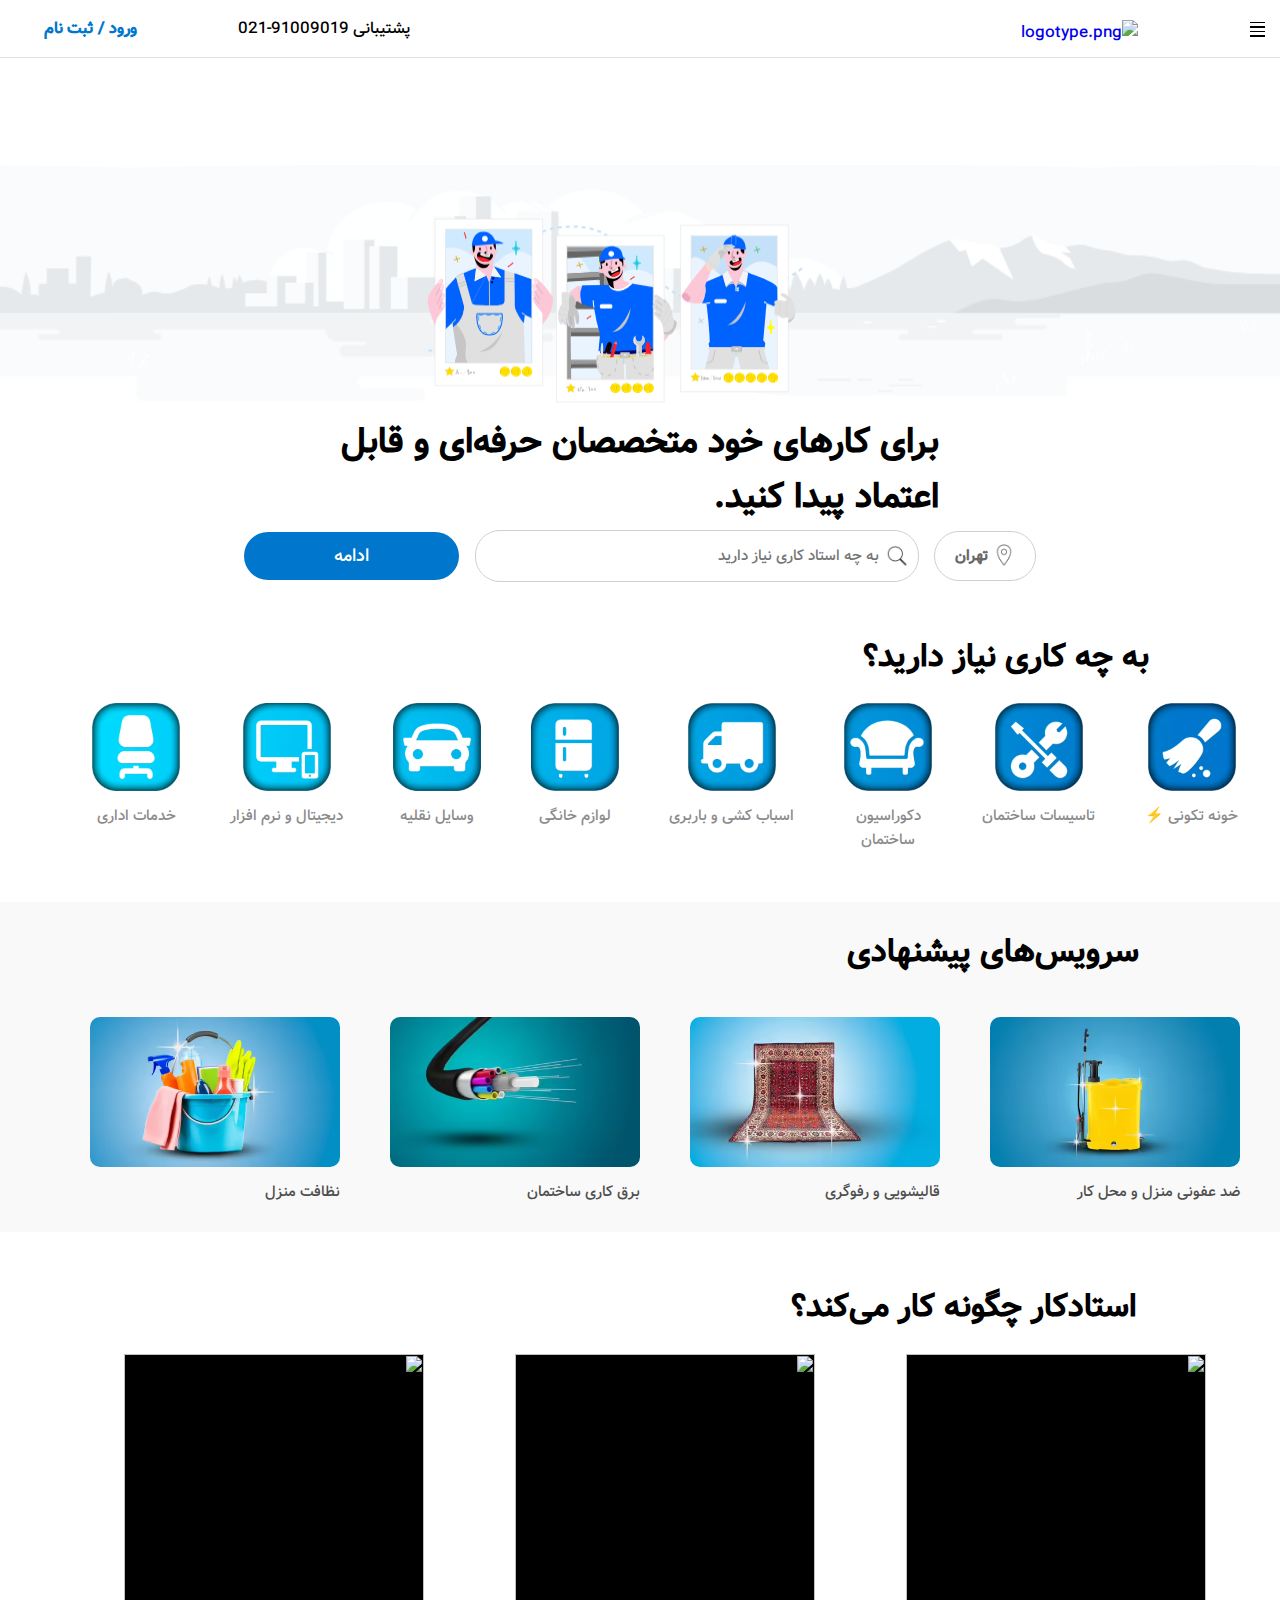
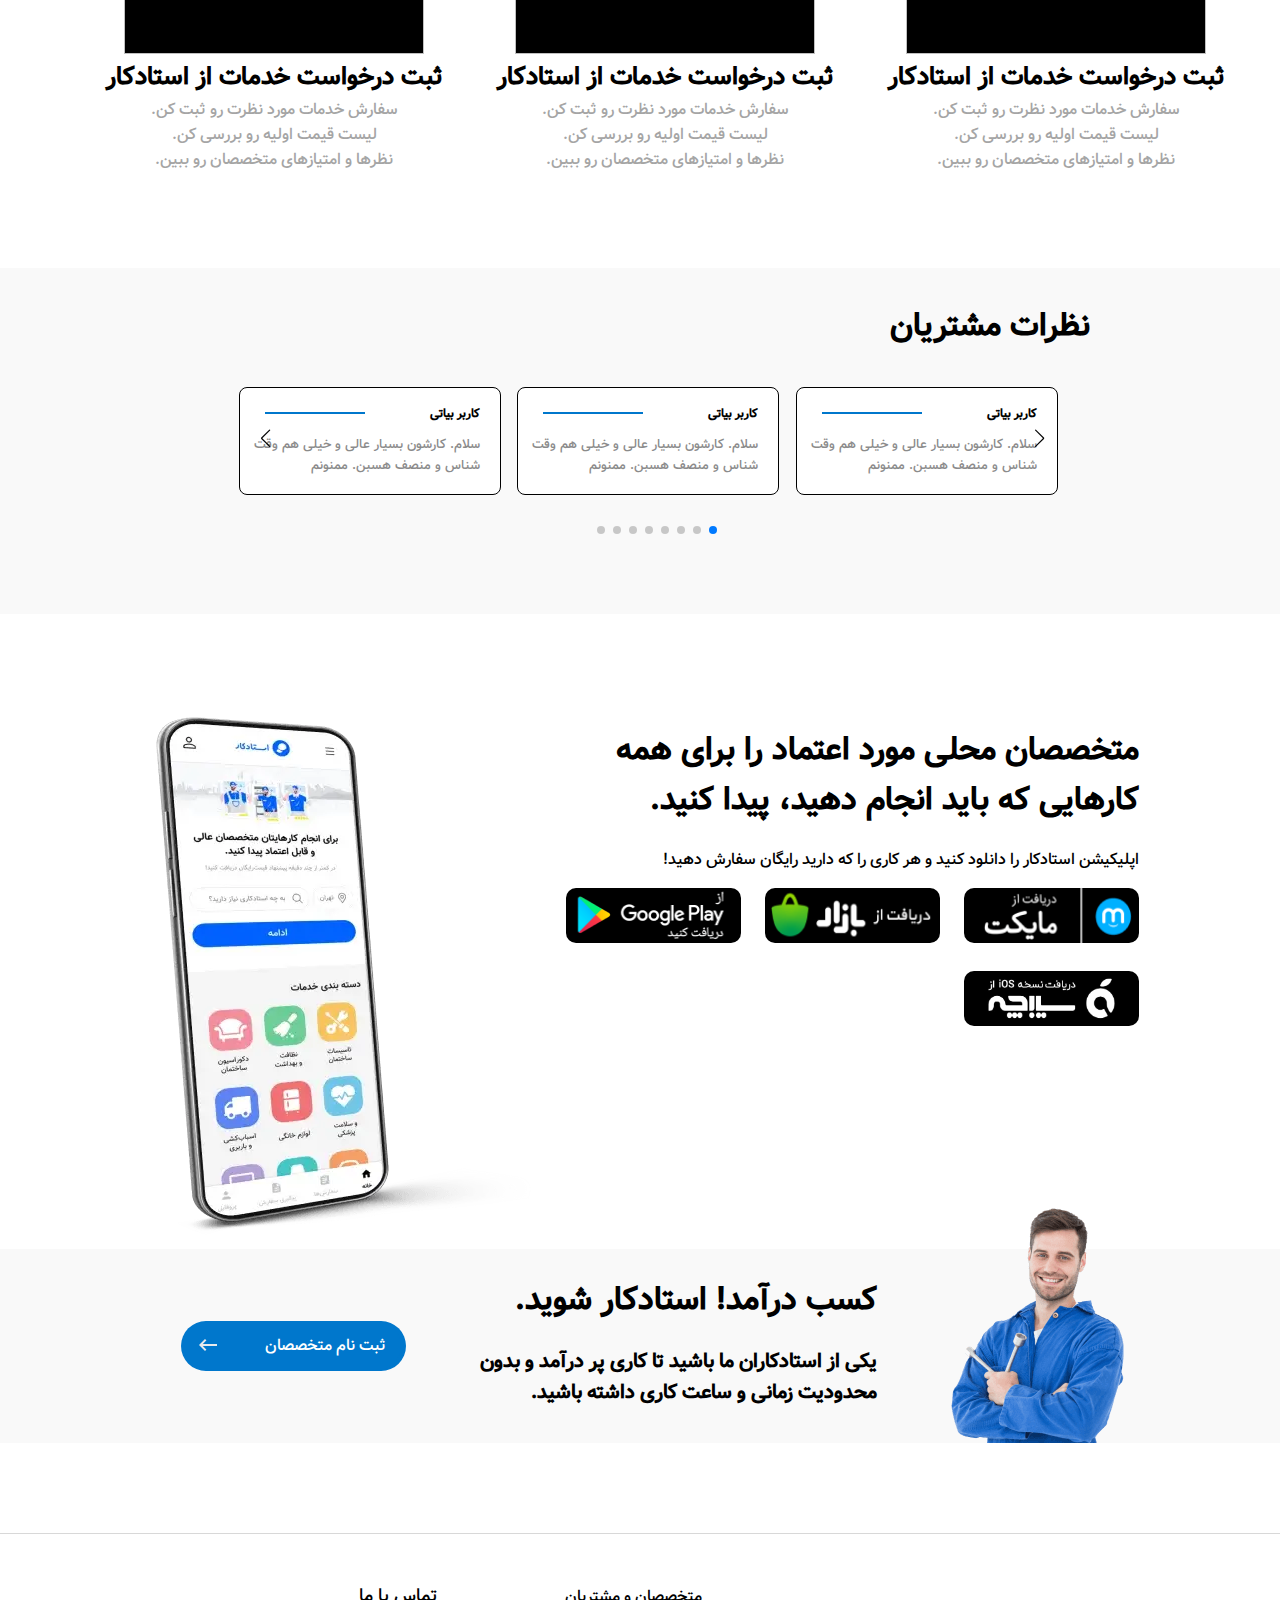
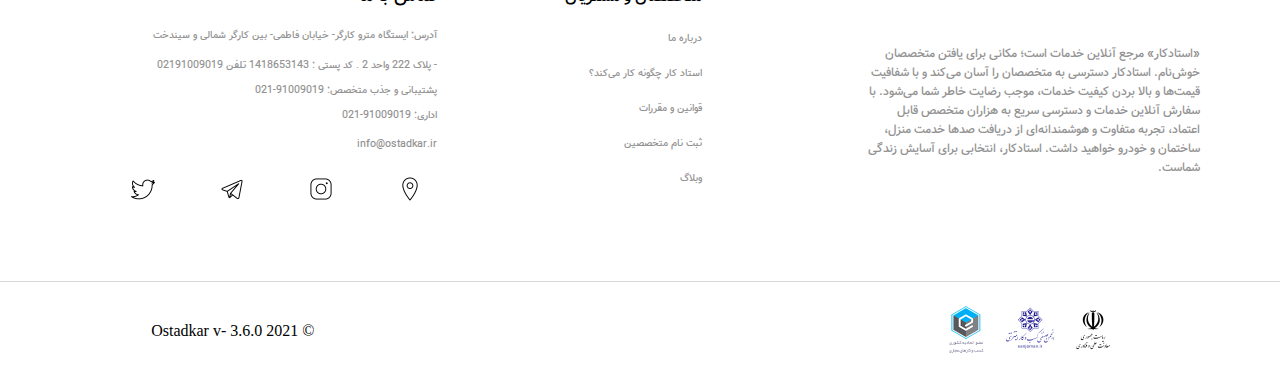
==== commit de8fb49e: "feat : page size and adding other styles" ====
--- a/Ostadkar/index.html
+++ b/Ostadkar/index.html
@@ -6,6 +6,8 @@
     <meta name="viewport" content="width=device-width, initial-scale=1.0">
     <!-- Linking the CSS file -->
     <link rel="stylesheet" href="./src/styles/style.css">
+    <!-- Linking the Responsive file -->
+    <link rel="stylesheet" href="./src/styles/Responsive/style.css">
     <!-- Link bootstrap file -->
     <link rel="stylesheet" href="./src/styles/bootstrap-5.1.3-dist/css/bootstrap-grid.css">
     <!-- Linking Sweeper JS -->
@@ -93,6 +95,12 @@
                 </a>
             </div>
             <div class="left">
+                <svg xmlns="http://www.w3.org/2000/svg" width="48" height="48" viewBox="0 0 48 48" fill="none">
+                    <circle cx="24" cy="24" r="24" fill="#F4F4F4" />
+                    <path
+                        d="M24 14.85C25.74 14.85 27.15 16.26 27.15 18C27.15 19.74 25.74 21.15 24 21.15C22.26 21.15 20.85 19.74 20.85 18C20.85 16.26 22.26 14.85 24 14.85ZM24 28.35C28.4625 28.35 33.15 30.5325 33.15 31.5V33.15H14.85V31.5C14.85 30.5325 19.5375 28.35 24 28.35ZM24 12C20.685 12 18 14.685 18 18C18 21.3075 20.685 24 24 24C27.315 24 30 21.3075 30 18C30 14.685 27.315 12 24 12ZM24 25.5C20.0025 25.5 12 27.5025 12 31.5V36H36V31.5C36 27.5025 27.9975 25.5 24 25.5Z"
+                        fill="black" />
+                </svg>
                 <p>
                     پشتیبانی 91009019-021
                 </p>
@@ -117,7 +125,7 @@
                         <!-- img -->
                     </div>
                 </div>
-                <span>برای کارهای خود متخصصان<br> حرفه‌ای و قابل اعتماد پیدا کنید.</span>
+                <span>برای کارهای خود متخصصان حرفه‌ای و قابل<br> اعتماد پیدا کنید.</span>
                 <div class="info">
                     <a href="#">
                         <img src="./public/images/icons8-location-50.png" alt="">
@@ -132,313 +140,315 @@
                     </a>
                 </div>
             </div>
-        </section1>
-        <section2>
-            <div class="whats-jobs">
-                <h1>به چه کاری نیاز دارید؟</h1>
-                <div class="jobs">
-                    <div class="khone-tekoni">
-                        <a href="">
-                            <img src="./public/images/khone-tekoni.png" alt="">
-                            <span>خونه تکونی ⚡</span>
-                        </a>
-                    </div>
-                    <div class="khone-tekoni">
-                        <a href="">
-                            <img src="./public/images/tasisat.png" alt="">
-                            <span>تاسیسات ساختمان</span>
-                        </a>
-                    </div>
-                    <div class="khone-tekoni">
-                        <a href="">
-                            <img src="./public/images/decorasion.png" alt="">
-                            <span>دکوراسیون <br> ساختمان</span>
-                        </a>
-                    </div>
-                    <div class="khone-tekoni">
-                        <a href="">
-                            <img src="./public/images/asbab-keshi.png" alt="">
-                            <span>اسباب کشی و باربری</span>
-                        </a>
-                    </div>
-                    <div class="khone-tekoni">
-                        <a href="">
-                            <img src="./public/images/home.png" alt="">
-                            <span>لوازم خانگی</span>
-                        </a>
-                    </div>
-                    <div class="khone-tekoni">
-                        <a href="">
-                            <img src="./public/images/car.png" alt="">
-                            <span>وسایل نقلیه</span>
-                        </a>
-                    </div>
-                    <div class="khone-tekoni">
-                        <a href="">
-                            <img src="./public/images/digital.png" alt="">
-                            <span>دیجیتال و نرم افزار</span>
-                        </a>
-                    </div>
-                    <div class="khone-tekoni">
-                        <a href="">
-                            <img src="./public/images/khadamat-edari.png" alt="">
-                            <span>خدمات اداری</span>
-                        </a>
-                    </div>
-                </div>
-            </div>
-        </section2>
-        <div class="service">
-            <h1>سرویس‌های پیشنهادی</h1>
-            <div class="services">
-                <div class="khone-tekoni">
-                    <a href="">
-                        <img src="./public/images/zed.png" alt="">
-                        <span>ضد عفونی منزل و محل کار</span>
-                    </a>
-                </div>
-                <div class="khone-tekoni">
-                    <a href="">
-                        <img src="./public/images/ghali.png" alt="">
-                        <span>قالیشویی و رفوگری</span>
-                    </a>
-                </div>
-                <div class="khone-tekoni">
-                    <a href="">
-                        <img src="./public/images/sim.png" alt="">
-                        <span>برق کاری ساختمان</span>
-                    </a>
-                </div>
-                <div class="khone-tekoni">
-                    <a href="">
-                        <img src="./public/images/nezafat.png" alt="">
-                        <span>نظافت منزل</span>
-                    </a>
-                </div>
-            </div>
-        </div>
-        <div class="how-work">
-            <h1>استادکار چگونه کار می‌کند؟</h1>
-            <div class="request">
-                <img src="" alt="">
-                <span>ثبت درخواست خدمات از استادکار</span>
-                <p>سفارش خدمات مورد نظرت رو ثبت کن.
-                    <br>
-                    لیست قیمت اولیه رو بررسی کن.
-                    <br>
-                    نظرها و امتیازهای متخصصان رو ببین.
+    </div>
+    </section1>
+    <section2>
+        <div class="whats-jobs">
+            <h1>به چه کاری نیاز دارید؟</h1>
+            <div class="jobs">
+                <div class="khone-tekoni">
+                    <a href="">
+                        <img src="./public/images/khone-tekoni.png" alt="">
+                        <span>خونه تکونی ⚡</span>
+                    </a>
+                </div>
+                <div class="khone-tekoni">
+                    <a href="">
+                        <img src="./public/images/tasisat.png" alt="">
+                        <span>تاسیسات ساختمان</span>
+                    </a>
+                </div>
+                <div class="khone-tekoni">
+                    <a href="">
+                        <img src="./public/images/decorasion.png" alt="">
+                        <span>دکوراسیون <br> ساختمان</span>
+                    </a>
+                </div>
+                <div class="khone-tekoni">
+                    <a href="">
+                        <img src="./public/images/asbab-keshi.png" alt="">
+                        <span>اسباب کشی و باربری</span>
+                    </a>
+                </div>
+                <div class="khone-tekoni">
+                    <a href="">
+                        <img src="./public/images/home.png" alt="">
+                        <span>لوازم خانگی</span>
+                    </a>
+                </div>
+                <div class="khone-tekoni">
+                    <a href="">
+                        <img src="./public/images/car.png" alt="">
+                        <span>وسایل نقلیه</span>
+                    </a>
+                </div>
+                <div class="khone-tekoni">
+                    <a href="">
+                        <img src="./public/images/digital.png" alt="">
+                        <span>دیجیتال و نرم افزار</span>
+                    </a>
+                </div>
+                <div class="khone-tekoni">
+                    <a href="">
+                        <img src="./public/images/khadamat-edari.png" alt="">
+                        <span>خدمات اداری</span>
+                    </a>
+                </div>
+            </div>
+        </div>
+    </section2>
+    <div class="service">
+        <h1>سرویس‌های پیشنهادی</h1>
+        <div class="services">
+            <div class="khone-tekoni">
+                <a href="">
+                    <img src="./public/images/zed.png" alt="">
+                    <span>ضد عفونی منزل و محل کار</span>
+                </a>
+            </div>
+            <div class="khone-tekoni">
+                <a href="">
+                    <img src="./public/images/ghali.png" alt="">
+                    <span>قالیشویی و رفوگری</span>
+                </a>
+            </div>
+            <div class="khone-tekoni">
+                <a href="">
+                    <img src="./public/images/sim.png" alt="">
+                    <span>برق کاری ساختمان</span>
+                </a>
+            </div>
+            <div class="khone-tekoni">
+                <a href="">
+                    <img src="./public/images/nezafat.png" alt="">
+                    <span>نظافت منزل</span>
+                </a>
+            </div>
+        </div>
+    </div>
+    <div class="how-work">
+        <h1>استادکار چگونه کار می‌کند؟</h1>
+        <div class="request">
+            <img src="" alt="">
+            <span>ثبت درخواست خدمات از استادکار</span>
+            <p>سفارش خدمات مورد نظرت رو ثبت کن.
+                <br>
+                لیست قیمت اولیه رو بررسی کن.
+                <br>
+                نظرها و امتیازهای متخصصان رو ببین.
+            </p>
+        </div>
+        <div class="request">
+            <img src="" alt="">
+            <span>ثبت درخواست خدمات از استادکار</span>
+            <p>سفارش خدمات مورد نظرت رو ثبت کن.
+                <br>
+                لیست قیمت اولیه رو بررسی کن.
+                <br>
+                نظرها و امتیازهای متخصصان رو ببین.
+            </p>
+        </div>
+        <div class="request">
+            <img src="" alt="">
+            <span>ثبت درخواست خدمات از استادکار</span>
+            <p>سفارش خدمات مورد نظرت رو ثبت کن.
+                <br>
+                لیست قیمت اولیه رو بررسی کن.
+                <br>
+                نظرها و امتیازهای متخصصان رو ببین.
+            </p>
+        </div>
+    </div>
+    <div class="container-slider">
+        <h1>نظرات مشتریان</h1>
+        <div class="swiper-button-next" tabindex="0"></div>
+        <div class="swiper">
+            <div class="swiper-wrapper">
+                <!-- Slides -->
+                <div class="swiper-slide">
+                    <div class="comments">
+                        <div>
+                            <h4>کاربر بیاتی</h4>
+                            <input type="range" type="number">
+                        </div>
+                        <p>سلام. کارشون بسیار عالی و خیلی هم وقت<br> شناس و منصف هسبن. ممنونم</p>
+                    </div>
+                </div>
+                <div class="swiper-slide">
+                    <div class="comments">
+                        <div>
+                            <h4>کاربر بیاتی</h4>
+                            <input type="range" type="number">
+                        </div>
+                        <p>سلام. کارشون بسیار عالی و خیلی هم وقت<br> شناس و منصف هسبن. ممنونم</p>
+                    </div>
+                </div>
+                <div class="swiper-slide">
+                    <div class="comments">
+                        <div>
+                            <h4>کاربر بیاتی</h4>
+                            <input type="range" type="number">
+                        </div>
+                        <p>سلام. کارشون بسیار عالی و خیلی هم وقت<br> شناس و منصف هسبن. ممنونم</p>
+                    </div>
+                </div>
+                <div class="swiper-slide">
+                    <div class="comments">
+                        <div>
+                            <h4>کاربر بیاتی</h4>
+                            <input type="range" type="number">
+                        </div>
+                        <p>سلام. کارشون بسیار عالی و خیلی هم وقت<br> شناس و منصف هسبن. ممنونم</p>
+                    </div>
+                </div>
+                <div class="swiper-slide">
+                    <div class="comments">
+                        <div>
+                            <h4>کاربر بیاتی</h4>
+                            <input type="range" type="number">
+                        </div>
+                        <p>سلام. کارشون بسیار عالی و خیلی هم وقت<br> شناس و منصف هسبن. ممنونم</p>
+                    </div>
+                </div>
+                <div class="swiper-slide">
+                    <div class="comments">
+                        <div>
+                            <h4>کاربر بیاتی</h4>
+                            <input type="range" type="number">
+                        </div>
+                        <p>سلام. کارشون بسیار عالی و خیلی هم وقت<br> شناس و منصف هسبن. ممنونم</p>
+                    </div>
+                </div>
+                <div class="swiper-slide">
+                    <div class="comments">
+                        <div>
+                            <h4>کاربر بیاتی</h4>
+                            <input type="range" type="number">
+                        </div>
+                        <p>سلام. کارشون بسیار عالی و خیلی هم وقت<br> شناس و منصف هسبن. ممنونم</p>
+                    </div>
+                </div>
+                <div class="swiper-slide">
+                    <div class="comments">
+                        <div>
+                            <h4>کاربر بیاتی</h4>
+                            <input type="range" type="number">
+                        </div>
+                        <p>سلام. کارشون بسیار عالی و خیلی هم وقت<br> شناس و منصف هسبن. ممنونم</p>
+                    </div>
+                </div>
+            </div>
+            <!-- pagination -->
+            <div class="swiper-pagination"></div>
+        </div>
+        <!-- navigation buttons -->
+        <div class="swiper-button-prev" tabindex="0"></div>
+    </div>
+    <div class="download">
+        <div class="right">
+            <div>
+                <h1>متخصصان محلی مورد اعتماد را برای همه <br>کارهایی که باید انجام دهید، پیدا کنید.</h1>
+                <p>اپلیکیشن استادکار را دانلود کنید و هر کاری را که دارید رایگان سفارش دهید!</p>
+            </div>
+            <div>
+                <a href=""><img src="./public/images/download-from-myket-lazy.png" alt=""></a>
+                <a href=""><img src="./public/images/download-from-bazar-lazy.png" alt=""></a>
+                <a href=""><img src="./public/images/download-from-google-play-lazy.png" alt=""></a>
+                <a href=""><img src="./public/images/sibche_download_file.png" alt=""></a>
+            </div>
+        </div>
+        <div class="left">
+            <img src="./public/images/smartphone.png" alt="">
+        </div>
+    </div>
+    <div class="login">
+        <div>
+
+            <img src="./public/images/provider.png" alt="">
+
+            <div class="content">
+                <h1>کسب درآمد! استادکار شوید.</h1>
+                <span>یکی از استادکاران ما باشید تا کاری پر درآمد و بدون<br> محدودیت زمانی و ساعت کاری داشته
+                    باشید.</span>
+            </div>
+            <div>
+
+                <a href=""> ثبت نام متخصصان <img
+                        src="./public/images/keyboard_backspace_24dp_E8EAED_FILL0_wght400_GRAD0_opsz24.png" alt="">
+                </a>
+            </div>
+        </div>
+    </div>
+    <div class="footer">
+        <div class="information">
+            <div>
+                <img src="./public/images/logotype.png" alt="">
+                <p><br>«استادکار» مرجع آنلاین خدمات است؛ مکانی برای یافتن متخصصان
+                    <br> خوش‌نام. استادکار دسترسی به متخصصان را آسان می‌کند و با شفافیت
+                    <br> قیمت‌ها و بالا بردن کیفیت خدمات، موجب رضایت خاطر شما می‌شود. با
+                    <br> سفارش آنلاین خدمات و دسترسی سریع به هزاران متخصص قابل
+                    <br>اعتماد، تجربه متفاوت و هوشمندانه‌ای از دریافت صدها خدمت منزل،
+                    <br>ساختمان و خودرو خواهید داشت. استادکار، انتخابی برای آسایش زندگی <br>
+                    شماست.
                 </p>
             </div>
-            <div class="request">
-                <img src="" alt="">
-                <span>ثبت درخواست خدمات از استادکار</span>
-                <p>سفارش خدمات مورد نظرت رو ثبت کن.
-                    <br>
-                    لیست قیمت اولیه رو بررسی کن.
-                    <br>
-                    نظرها و امتیازهای متخصصان رو ببین.
-                </p>
-            </div>
-            <div class="request">
-                <img src="" alt="">
-                <span>ثبت درخواست خدمات از استادکار</span>
-                <p>سفارش خدمات مورد نظرت رو ثبت کن.
-                    <br>
-                    لیست قیمت اولیه رو بررسی کن.
-                    <br>
-                    نظرها و امتیازهای متخصصان رو ببین.
-                </p>
-            </div>
-        </div>
-        <div class="container-slider">
-            <h1>نظرات مشتریان</h1>
-            <div class="swiper-button-next" tabindex="0"></div>
-            <div class="swiper">
-                <div class="swiper-wrapper">
-                    <!-- Slides -->
-                    <div class="swiper-slide">
-                        <div class="comments">
-                            <div>
-                                <h4>کاربر بیاتی</h4>
-                                <input type="range" type="number">
-                            </div>
-                            <p>سلام. کارشون بسیار عالی و خیلی هم وقت<br> شناس و منصف هسبن. ممنونم</p>
-                        </div>
-                    </div>
-                    <div class="swiper-slide">
-                        <div class="comments">
-                            <div>
-                                <h4>کاربر بیاتی</h4>
-                                <input type="range" type="number">
-                            </div>
-                            <p>سلام. کارشون بسیار عالی و خیلی هم وقت<br> شناس و منصف هسبن. ممنونم</p>
-                        </div>
-                    </div>
-                    <div class="swiper-slide">
-                        <div class="comments">
-                            <div>
-                                <h4>کاربر بیاتی</h4>
-                                <input type="range" type="number">
-                            </div>
-                            <p>سلام. کارشون بسیار عالی و خیلی هم وقت<br> شناس و منصف هسبن. ممنونم</p>
-                        </div>
-                    </div>
-                    <div class="swiper-slide">
-                        <div class="comments">
-                            <div>
-                                <h4>کاربر بیاتی</h4>
-                                <input type="range" type="number">
-                            </div>
-                            <p>سلام. کارشون بسیار عالی و خیلی هم وقت<br> شناس و منصف هسبن. ممنونم</p>
-                        </div>
-                    </div>
-                    <div class="swiper-slide">
-                        <div class="comments">
-                            <div>
-                                <h4>کاربر بیاتی</h4>
-                                <input type="range" type="number">
-                            </div>
-                            <p>سلام. کارشون بسیار عالی و خیلی هم وقت<br> شناس و منصف هسبن. ممنونم</p>
-                        </div>
-                    </div>
-                    <div class="swiper-slide">
-                        <div class="comments">
-                            <div>
-                                <h4>کاربر بیاتی</h4>
-                                <input type="range" type="number">
-                            </div>
-                            <p>سلام. کارشون بسیار عالی و خیلی هم وقت<br> شناس و منصف هسبن. ممنونم</p>
-                        </div>
-                    </div>
-                    <div class="swiper-slide">
-                        <div class="comments">
-                            <div>
-                                <h4>کاربر بیاتی</h4>
-                                <input type="range" type="number">
-                            </div>
-                            <p>سلام. کارشون بسیار عالی و خیلی هم وقت<br> شناس و منصف هسبن. ممنونم</p>
-                        </div>
-                    </div>
-                    <div class="swiper-slide">
-                        <div class="comments">
-                            <div>
-                                <h4>کاربر بیاتی</h4>
-                                <input type="range" type="number">
-                            </div>
-                            <p>سلام. کارشون بسیار عالی و خیلی هم وقت<br> شناس و منصف هسبن. ممنونم</p>
-                        </div>
-                    </div>
-                </div>
-                <!-- pagination -->
-                <div class="swiper-pagination"></div>
-            </div>
-            <!-- navigation buttons -->
-            <div class="swiper-button-prev" tabindex="0"></div>
-        </div>
-        <div class="download">
-            <div class="right">
+            <div>
+                <p>متخصصان و مشتریان</p>
+                <a href="">درباره ما</a>
+                <a href="">استاد کار چگونه کار می‌کند؟</a>
+                <a href="">قوانین و مقررات</a>
+                <a href="">ثبت نام متخصصین</a>
+                <a href="">وبلاگ</a>
+            </div>
+            <div>
+                <p>تماس با ما</p>
+                <p>آدرس: ایستگاه مترو کارگر- خیابان فاطمی- بین کارگر شمالی و سیندخت <br><br>- پلاک 222 واحد 2 . کد
+                    پستی
+                    :
+                    1418653143 تلفن 02191009019</p>
+                <p>پشتیبانی و جذب متخصص:<a href=""> 91009019-021</a></p>
+                <p>اداری: <a href="">91009019-021</a></p>
+                <a href="">info@ostadkar.ir</a>
                 <div>
-                    <h1>متخصصان محلی مورد اعتماد را برای همه <br>کارهایی که باید انجام دهید، پیدا کنید.</h1>
-                    <p>اپلیکیشن استادکار را دانلود کنید و هر کاری را که دارید رایگان سفارش دهید!</p>
-                </div>
-                <div>
-                    <a href=""><img src="./public/images/download-from-myket-lazy.png" alt=""></a>
-                    <a href=""><img src="./public/images/download-from-bazar-lazy.png" alt=""></a>
-                    <a href=""><img src="./public/images/download-from-google-play-lazy.png" alt=""></a>
-                    <a href=""><img src="./public/images/sibche_download_file.png" alt=""></a>
-                </div>
-            </div>
-            <div class="left">
-                <img src="./public/images/smartphone.png" alt="">
-            </div>
-        </div>
-        <div class="login">
-            <div>
-
-                <img src="./public/images/provider.png" alt="">
-
-                <div class="content">
-                    <h1>کسب درآمد! استادکار شوید.</h1>
-                    <span>یکی از استادکاران ما باشید تا کاری پر درآمد و بدون<br> محدودیت زمانی و ساعت کاری داشته
-                        باشید.</span>
-                </div>
-                <div>
-
-                    <a href=""> ثبت نام متخصصان <img
-                            src="./public/images/keyboard_backspace_24dp_E8EAED_FILL0_wght400_GRAD0_opsz24.png" alt="">
-                    </a>
-                </div>
-            </div>
-        </div>
-        <div class="footer">
-            <div class="information">
-                <div>
-                    <img src="./public/images/logotype.png" alt="">
-                    <p><br>«استادکار» مرجع آنلاین خدمات است؛ مکانی برای یافتن متخصصان
-                        <br> خوش‌نام. استادکار دسترسی به متخصصان را آسان می‌کند و با شفافیت
-                        <br> قیمت‌ها و بالا بردن کیفیت خدمات، موجب رضایت خاطر شما می‌شود. با
-                        <br> سفارش آنلاین خدمات و دسترسی سریع به هزاران متخصص قابل
-                        <br>اعتماد، تجربه متفاوت و هوشمندانه‌ای از دریافت صدها خدمت منزل،
-                        <br>ساختمان و خودرو خواهید داشت. استادکار، انتخابی برای آسایش زندگی <br>
-                        شماست.
-                    </p>
-                </div>
-                <div>
-                    <p>متخصصان و مشتریان</p>
-                    <a href="">درباره ما</a>
-                    <a href="">استاد کار چگونه کار می‌کند؟</a>
-                    <a href="">قوانین و مقررات</a>
-                    <a href="">ثبت نام متخصصین</a>
-                    <a href="">وبلاگ</a>
-                </div>
-                <div>
-                    <p>تماس با ما</p>
-                    <p>آدرس: ایستگاه مترو کارگر- خیابان فاطمی- بین کارگر شمالی و سیندخت <br><br>- پلاک 222 واحد 2 . کد
-                        پستی
-                        :
-                        1418653143 تلفن 02191009019</p>
-                    <p>پشتیبانی و جذب متخصص:<a href=""> 91009019-021</a></p>
-                    <p>اداری: <a href="">91009019-021</a></p>
-                    <a href="">info@ostadkar.ir</a>
-                    <div>
-                        <a href="#">
-                            <img src="./public/images/icons8-location-24.png" alt="">
-                        </a>
-                        <a href="#">
-                            <img src="./public/images/icons8-instagram-24.png" alt="">
-                        </a>
-                        <a href="#">
-                            <img src="./public/images/icons8-telegram-24.png" alt="">
-                        </a>
-                        <a href="#">
-                            <img src="./public/images/icons8-twitter-24.png" alt="">
-                        </a>
-                    </div>
-                </div>
-            </div>
-        </div>
-        <div class="mojavez">
-            <div class="right">
-                <img src="./public/images/Elmi_Fanavari-lazy.png" alt="">
-                <img src="./public/images/Etehadiyeh-lazy.png" alt="">
-                <img src="./public/images/Kasbokar-lazy.png" alt="">
-                <img src="./public/images/logo.aspx.png" alt="enmad.ir">
-            </div>
-            <div class="left">© 2021 Ostadkar v- 3.6.0</div>
-        </div>
-        <div class="container">
-            <div class="row">
-                <div class="col-md-8">
-                </div>
-                <div class="col-md-4">
-                </div>
-            </div>
-        </div>
+                    <a href="#">
+                        <img src="./public/images/icons8-location-24.png" alt="">
+                    </a>
+                    <a href="#">
+                        <img src="./public/images/icons8-instagram-24.png" alt="">
+                    </a>
+                    <a href="#">
+                        <img src="./public/images/icons8-telegram-24.png" alt="">
+                    </a>
+                    <a href="#">
+                        <img src="./public/images/icons8-twitter-24.png" alt="">
+                    </a>
+                </div>
+            </div>
+        </div>
+    </div>
+    <div class="mojavez">
+        <div class="right">
+            <img src="./public/images/Elmi_Fanavari-lazy.png" alt="">
+            <img src="./public/images/Etehadiyeh-lazy.png" alt="">
+            <img src="./public/images/Kasbokar-lazy.png" alt="">
+            <img src="./public/images/logo.aspx.png" alt="enmad.ir">
+        </div>
+        <div class="left">© 2021 Ostadkar v- 3.6.0</div>
+    </div>
+    <div class="container">
+        <div class="row">
+            <div class="col-md-8">
+            </div>
+            <div class="col-md-4">
+            </div>
+        </div>
+    </div>
     </div>
     <!-- Using sweeper js using cdn -->
     <script src="https://cdn.jsdelivr.net/npm/swiper@11/swiper-bundle.min.js"></script>
     <!-- Linking the JS file -->
     <script type="module" src="./src/js/app.js"></script>
+
 </body>
 
 </html>--- a/Ostadkar/src/styles/Responsive/style.css
+++ b/Ostadkar/src/styles/Responsive/style.css
@@ -0,0 +1,112 @@
+@font-face {
+  font-family: "VAZIR";
+  src: url("../../public/font/vazir-font-v16.1.0/Vazir-Medium.ttf");
+}
+a,
+p,
+span,
+h1,
+h2,
+h3,
+h4,
+h5,
+h6,
+ul,
+li {
+  font-family: VAZIR;
+}
+
+a {
+  text-decoration: none;
+}
+
+*,
+*::before,
+*::after {
+  box-sizing: border-box;
+}
+
+html,
+body {
+  margin: 0;
+  padding: 0;
+  overflow-x: hidden;
+}
+
+@media (min-width: 760px) {
+  .header .left svg {
+    display: none;
+    cursor: pointer;
+  }
+}
+@media (max-width: 768px) {
+  body * {
+    max-width: 100%;
+  }
+  .header {
+    position: fixed;
+    top: 0;
+    left: 0;
+    width: 100%;
+    z-index: 1000;
+    vertical-align: middle;
+  }
+  .header .right a {
+    margin-right: 50px;
+    width: 154px;
+  }
+  .header .right .container-button-sidebar:hover {
+    border: 2px solid rgb(170, 147, 0);
+    background-color: transparent;
+    cursor: pointer;
+    transition: background 900ms;
+    border-radius: 25px;
+    background: rgba(129, 202, 255, 0.662745098);
+  }
+  .header .right .container-button-sidebar:focus {
+    border: 2px solid rgb(170, 147, 0);
+    transition: background 1000ms;
+    border-radius: 25px;
+  }
+  .header .left {
+    margin-right: 50px;
+  }
+  .header .left p,
+  .header .left a {
+    display: none;
+  }
+  .move .img-underheader {
+    display: none;
+  }
+  .move .Header-banner-bg {
+    position: relative;
+    margin: 8px 0 0 0;
+    margin: auto 0;
+    width: 100%;
+    height: 250px;
+    background-image: url(../../../public/images/Header-banner-bg.png);
+    background-repeat: no-repeat;
+    background-size: contain;
+    background-position: center;
+    z-index: 2;
+  }
+  .move .Header-banner {
+    position: absolute;
+    right: 0%;
+    left: 50%;
+    top: 50%;
+    transform: translate(-50%, -50%);
+    width: 185px;
+    height: 185px;
+    background-image: url(../../../public/images/Header-banner.png);
+    background-repeat: no-repeat;
+    background-position: center;
+    background-size: contain;
+  }
+  .move span {
+    position: relative;
+    top: 0;
+    font-size: larger;
+    text-align: center;
+  }
+}/*# sourceMappingURL=style.css.map */